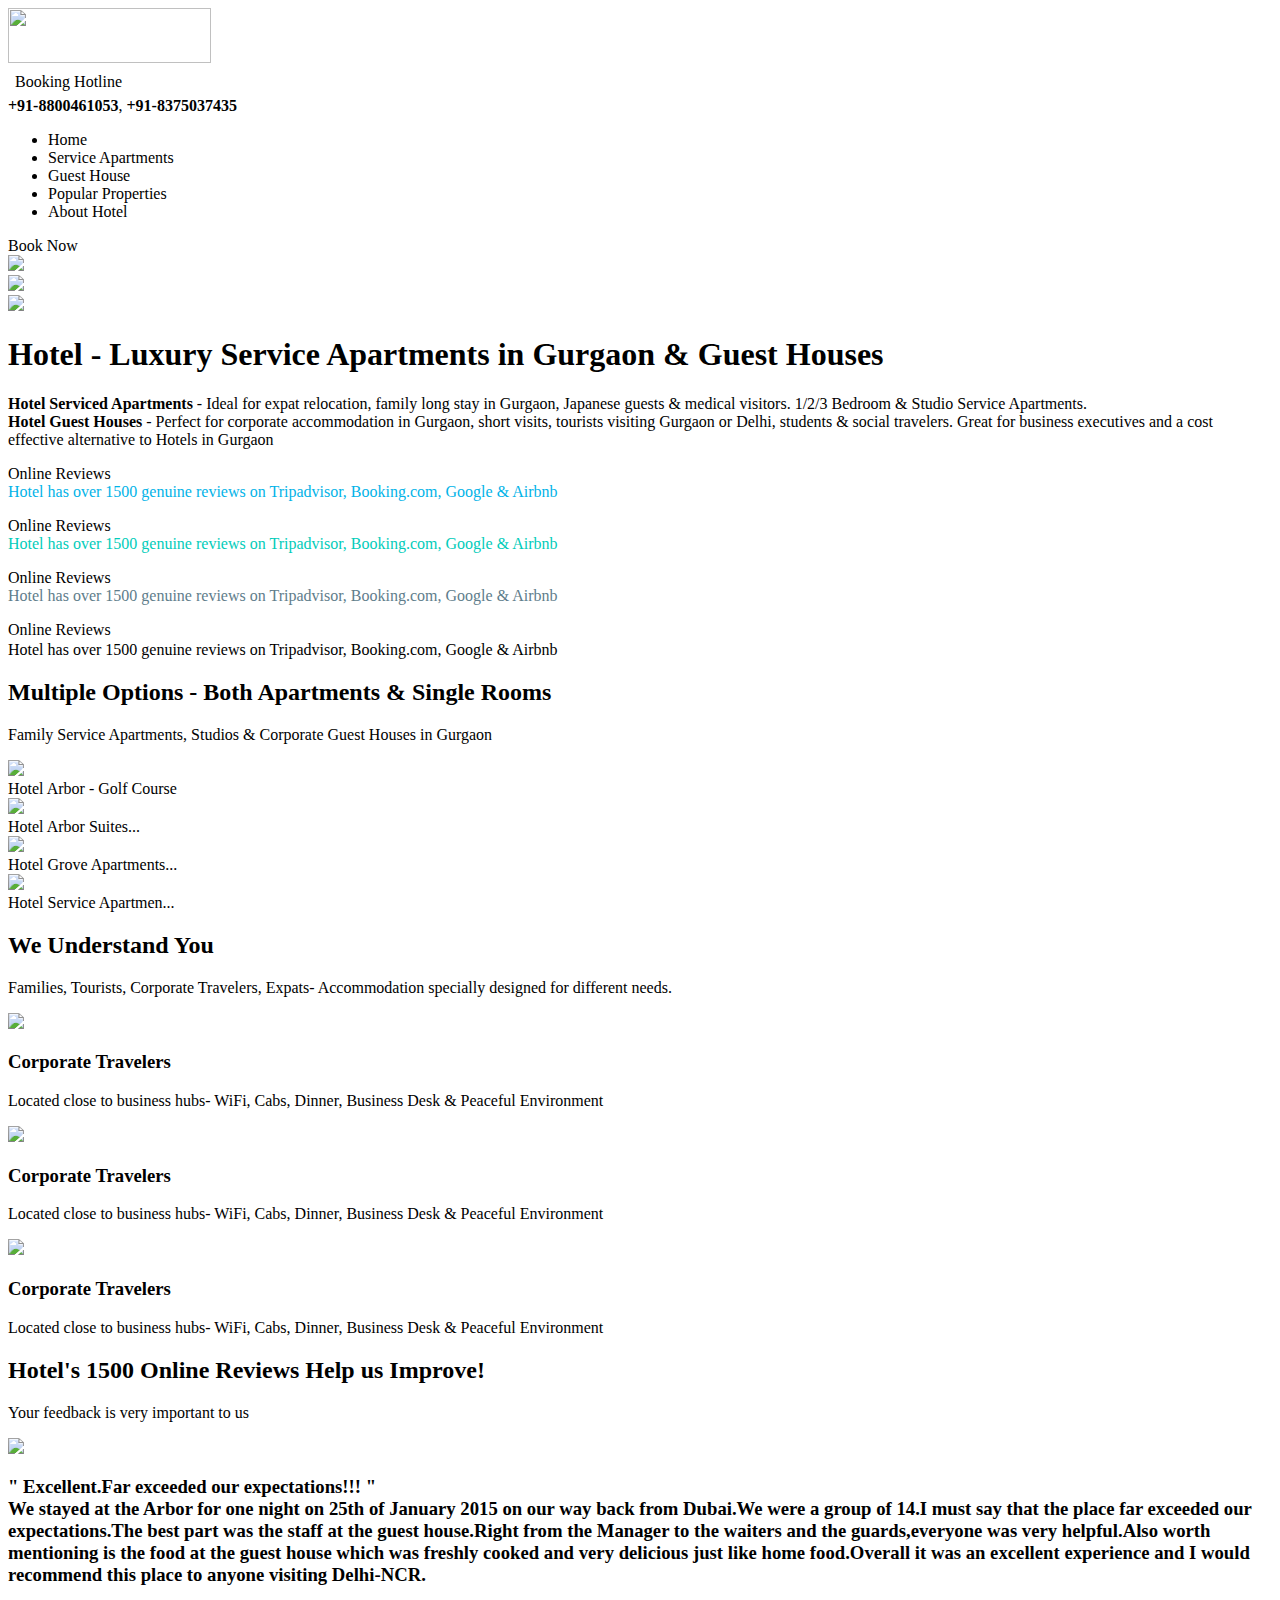
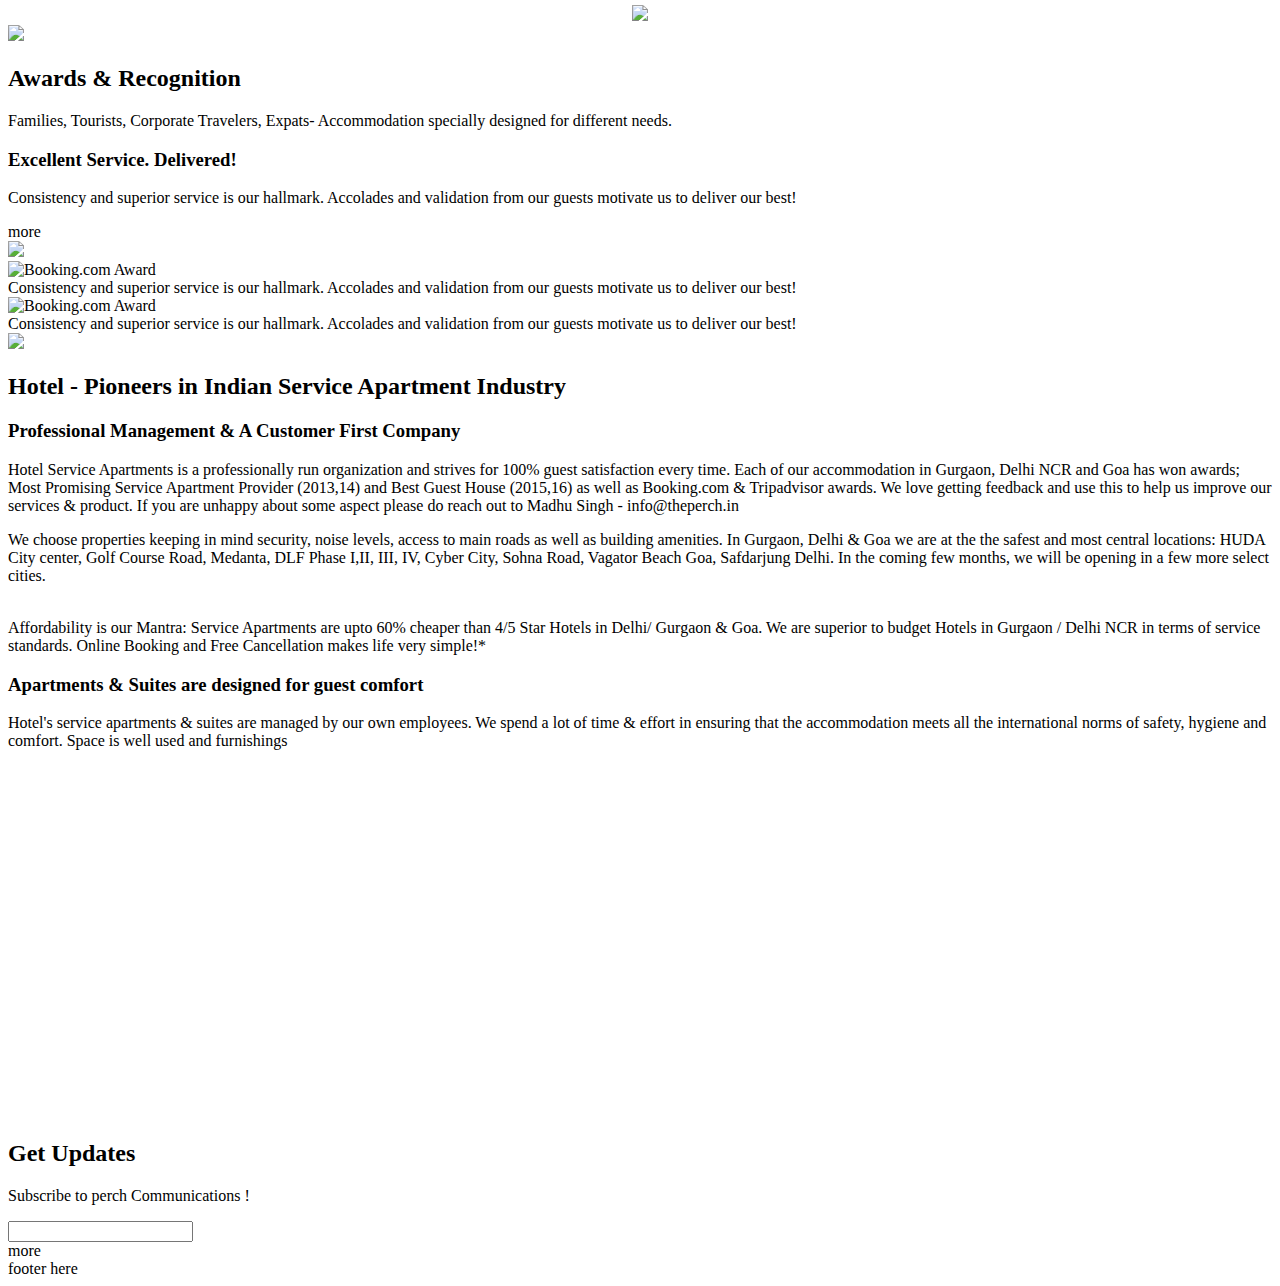
==== index.html @ 49649e72 "abinash" ====
<!DOCTYPE html>
	<html lang="en-US">
		<head>
			<title>Hotel Template</title>
			<meta name="viewport" content="width=device-width">
			<meta name="viewport" content="width=device-width, initial-scale=1.0">
			<link rel="stylesheet" href="css/style.css">
			<link href="https://fonts.googleapis.com/css?family=Josefin+Sans" rel="stylesheet">
			<script src="https://www.w3schools.com/appml/2.0.3/appml.js"></script>
			<script  src="https://code.jquery.com/jquery-3.2.1.min.js"></script>
			<link rel="stylesheet" href="https://opensource.keycdn.com/fontawesome/4.7.0/font-awesome.min.css">
			<script type = "text/javascript" src = "js/app.js"></script>
		</head>
		
		<body>
			<section class="pageOne">
				<div class="staticht"></div>
				<div class="parentDiv header">
					<div class="framWidth HeaderContainr">
						<a href="/"><img src="https://abinash-kumar.github.io/AMP-Hotels/Accor/img/accordLogo.PNG" style="width:203px;height:55px;"></a>
						<div class="">
							<p style="line-height:1; margin: 7px;"><i class="fa fa-phone"></i> Booking Hotline</p>
							<b>+91-8800461053</b>,
							<b>+91-8375037435</b>
						</div>
					</div>
				</div>
				
				<div class="fixNav">
					<div class="parentDiv nav grad" id="nav">
						<div class="framWidth flex">
							<nav>
								<ul>
									<li>Home</li>					
									<li>Service Apartments</li>
									<li>Guest House</li>
									<li>Popular Properties</li>
									<li>About Hotel</li>
								</ul>
							</nav>
							<div class="cstmButton">Book Now</div>
						</div>
					</div>
				</div>
				
				<div style="" class="sliderTop">
					<div class="sliderCard flex">
						<div class="sliderContainer">
							<div class="sldrNav sldrNavLeft"><img src="img/left.png" /></div>
							<div class="imgSpance"><img src="img/img1.jpg" class="img img-responsive"/></div>
							<div class="sldrNav sldrNavRight"><img src="img/right.png" /></div>
						</div>
					</div>
					<div class="ndlGradnt"></div>				
				</div>
			</section>
			
			<div class="framWidth h1Ding" style="hedight:1000px;">
				<h1>Hotel - Luxury Service Apartments in Gurgaon & Guest Houses</h1>
				<p><strong>Hotel Serviced Apartments</strong> - Ideal for expat relocation, family long stay in Gurgaon, Japanese guests &amp; medical visitors. 1/2/3 Bedroom &amp; Studio Service Apartments.<br>
				<strong>Hotel Guest Houses</strong> - Perfect for corporate accommodation in Gurgaon, short visits, tourists visiting Gurgaon or Delhi, students &amp; social travelers. Great for business executives and a cost effective alternative to Hotels in Gurgaon</p>
			</div>
			
			<section class="cardsindx">
				<div class="framWidth flex cardsCnt flexStrech">
					<div class="cardIndx cardOne ">
						<div class="cardIndxHead felxCenter">
							<span>Online Reviews</span>
						</div>
						<div class="icnCntnr felxCenter">
							<div class="icon felxCenter">
								<i class="fa fa-thumbs-up fa_line_height " style="color:#02b3e8;"></i>
							</div>
						</div>
						<div class="cardIndxText" style="color:#02b3e8;">
							<p">Hotel has over 1500 genuine reviews on Tripadvisor, Booking.com, Google &amp; Airbnb</p>
						</div>
					</div>
					<div class="cardIndx  cardTwo ">
						<div class="cardIndxHead felxCenter">
							<span>Online Reviews</span>
						</div>
						<div class="icnCntnr felxCenter">
							<div class="icon felxCenter">
								<i class="fa fa-map-marker fa_line_height" style="color:#02ccba;"></i>
							</div>								
						</div>
					
						<div class="cardIndxText" style="color:#02ccba;">
							<p">Hotel has over 1500 genuine reviews on Tripadvisor, Booking.com, Google &amp; Airbnb</p>
						</div>					
					</div>
					<div class="cardIndx  cardthre ">
						<div class="cardIndxHead felxCenter">
							<span>Online Reviews</span>
						</div>
						<div class="icnCntnr felxCenter">
							<div class="icon felxCenter">
								<i class="fa fa-cutlery fa_line_height" style="color:#607D8B;"></i>
							</div>								
						</div>
				
						<div class="cardIndxText" style="color:#607D8B;">
							<p">Hotel has over 1500 genuine reviews on Tripadvisor, Booking.com, Google &amp; Airbnb</p>
						</div>					
					</div>
					<div class="cardIndx  cardFor ">
						<div class="cardIndxHead felxCenter colorWite" style="border-bottom: 2px solid hsla(0,0%,100%,.09);">
							<span>Online Reviews</span>
						</div>
						<div class="icnCntnr felxCenter">
							<div class="icon felxCenter">
								<i class="fa fa-building-o fa_line_height" style="color:#31313b;"></i>
							</div>	
						</div>
				
						<div class="cardIndxText">
							<p">Hotel has over 1500 genuine reviews on Tripadvisor, Booking.com, Google &amp; Airbnb</p>
						</div>				
					</div>
				</div>
			</section>
			
			<section class="furProp">
				<div class="framWidth h1Ding" style="hedight:1000px;">
					<h2>Multiple Options - Both Apartments & Single Rooms</h2>
					<p class=""> Family Service Apartments, Studios &amp; Corporate Guest Houses in Gurgaon</p>
				</div>				
				<div class="furPropImgCntr framWidth flex">
					<div class="imgCard">
						<img src="img/img1.jpg" class="img img-responsive"/>
						<div>Hotel Arbor - Golf Course</div>
					</div>
					<div class="imgCard">
						<img src="img/img1.jpg" class="img img-responsive"/>
						<div>Hotel Arbor Suites...</div>
					</div>					
				</div>
				<div class="furPropImgCntr framWidth flex">
					<div class="imgCard">
						<img src="img/img1.jpg" class="img img-responsive"/>
						<div>Hotel Grove Apartments...</div>
					</div>
					<div class="imgCard">
						<img src="img/img1.jpg" class="img img-responsive"/>
						<div>Hotel Service Apartmen...</div>
					</div>					
				</div>				
			</section>
			
			<section class="gusetLst">
				<div class="framWidth h1Ding" style="hedight:1000px;">
					<h2>We Understand You</h2>
					<p>Families, Tourists, Corporate Travelers, Expats- Accommodation specially designed for different needs.</p>
				</div>
				<div class="threeCntnr flex framWidth">
					<div class="threeCard">
						<img src="img/img1.jpg" class="img img-responsive"/>
						<h3>Corporate Travelers</h3>
						<div class="thrCrdText">							
							<p>Located close to business hubs- WiFi, Cabs, Dinner, Business Desk &amp; Peaceful Environment</p>
						</div>
					</div>
					<div class="threeCard">
						<img src="img/img1.jpg" class="img img-responsive"/>
						<h3>Corporate Travelers</h3>
						<div class="thrCrdText">							
							<p>Located close to business hubs- WiFi, Cabs, Dinner, Business Desk &amp; Peaceful Environment</p>
						</div>
					</div>
					<div class="threeCard">
						<img src="img/img1.jpg" class="img img-responsive"/>
						<h3>Corporate Travelers</h3>
						<div class="thrCrdText">							
							<p>Located close to business hubs- WiFi, Cabs, Dinner, Business Desk &amp; Peaceful Environment</p>
						</div>
					</div>					
				</div>					
			</section>
			
			<section class="testonomial">
				<div class="testCntr framWidth">
					<div class="sliderCntr">
						<h2>Hotel's 1500 Online Reviews Help us Improve!</h2>
						<p>Your feedback is very important to us</p>
						<div class="sldrNav sldrNavLeftTest"><img src="img/left.png" /></div>
						<div class="slidesParent">
							<h3><span>" Excellent.Far exceeded our expectations!!! " <br>We stayed at the Arbor for one night on 25th of January 2015 on our way back from Dubai.We were a group of 14.I must say that the place far exceeded our expectations.The best part was the staff at the guest house.Right from the Manager to the waiters and the guards,everyone was very helpful.Also worth mentioning is the food at the guest house which was freshly cooked and very delicious just like home food.Overall it was an excellent experience and I would recommend this place to anyone visiting Delhi-NCR.</span></h3>
							<center><img src="img/user3.jpg" /></center>							
						</div>
						<div class="sldrNav sldrNavRightTest"><img src="img/left.png" /></div>
						</div>
					</div>					
				</div>
			</section>
			
			
			<section class="awards">
				<div class="framWidth h1Ding" style="hedight:1000px;">
					<h2>Awards & Recognition</h2>
					<p>Families, Tourists, Corporate Travelers, Expats- Accommodation specially designed for different needs.</p>
				</div>	
				<div class="framWidth clear flexStrech">
					<div class="trpyLft">
						<div class="trpy">
							<i class="fa fa-trophy" aria-hidden="true"></i>
						</div>
						<div class="trphyTxt">
							<h3>Excellent Service. Delivered!</h3>
							<p>Consistency and superior service is our hallmark. Accolades and validation from our guests motivate us to deliver our best!</p>
						</div>
						<div class="awrdMor">more</div>
					</div>
					<div class="trpyRight">
						<div class="sldrNav sldrNavLeftTest navAwrd"><img src="img/left.png" /></div>
							<div class="awrdSlidr">
								<div class="awrdCard flex">
									<img src="https://www.theperch.in/images/award1.jpg" alt="Booking.com Award" class="flot_lft">
									<div class="awrdTxt">Consistency and superior service is our hallmark. Accolades and validation from our guests motivate us to deliver our best!</div>
								</div>
								<div class="awrdCard flex">
									<img src="https://www.theperch.in/images/trip.PNG" alt="Booking.com Award" class="flot_lft">
									<div class="awrdTxt">Consistency and superior service is our hallmark. Accolades and validation from our guests motivate us to deliver our best!</div>								
								</div>	
							</div>
						<div class="sldrNav sldrNavRightTest navAwrd"><img src="img/right.png" /></div>
					</div>					
				</div>				
			</section>
			
			<section class="VidSec">
				<div class="framWidth h1Ding" style="hedight:1000px;">
					<h2>Hotel - Pioneers in Indian Service Apartment Industry</h2>
				</div>
				<div class="framWidth">
					<div class="vidTxt1">
						<h3>Professional Management & A Customer First Company</h3>
						<p>Hotel Service Apartments is a professionally run organization and strives for 100% guest satisfaction every time. Each of our accommodation in Gurgaon, Delhi NCR and Goa has won awards; Most Promising Service Apartment Provider (2013,14) and Best Guest House (2015,16) as well as Booking.com &amp; Tripadvisor awards. We love getting feedback and use this to help us improve our services &amp; product. If you are unhappy about some aspect please do reach out to Madhu Singh - info@theperch.in</p>
						<p>We choose&nbsp;properties keeping in mind security, noise levels, access to main roads as well as building amenities. In Gurgaon, Delhi &amp; Goa we are at the the safest and most&nbsp;central locations: HUDA City center, Golf Course Road, Medanta, DLF Phase I,II, III, IV, Cyber City, Sohna Road, Vagator Beach Goa, Safdarjung Delhi. In the coming few months, we will be opening in a few more select cities.&nbsp;</p>
						<p><br>Affordability is our Mantra: Service Apartments are upto 60% cheaper than 4/5 Star Hotels in Delhi/ Gurgaon &amp; Goa. We are superior to budget Hotels in Gurgaon / Delhi NCR in terms of service standards. Online Booking and Free Cancellation makes life very simple!*</p>
					</div>
					
					<div class="vidTxt1">
						<h3>Apartments & Suites are designed for guest comfort</h3>
						<p>Hotel's service apartments &amp; suites are managed by our own employees. We spend a lot of time &amp; effort in ensuring that the accommodation&nbsp;meets all the international norms of safety, hygiene and comfort. Space is well used and furnishings</p>
					</div>
					<div class="vidCnt">
						<center><iframe width="80%" height="350" src="https://www.youtube.com/embed/qO1Wxzj4MVI" frameborder="0" allowfullscreen="" onclick="ga('send', 'event', { eventCategory: 'VideoPlay', eventAction: 'YouTubeHomePage', eventLabel: 'https://www.theperch.in/'});"></iframe>
						</center>
					</div>					
				</div>
			</section>
			
			<section class="subscribe">
				<div class="framWidth">
					<div class="trpy">
						<i class="fa fa-envelope-o"></i>
					</div>
					<h2>Get Updates </h2>
					<p>Subscribe to perch Communications !</p>
					<input type="text" class="inptBx" />
					<div class="awrdMor pull-right">more</div>
				</div>
			</section>
			
			<footer class="footer">
				footer here
			</footer>

		</body>
	</html>
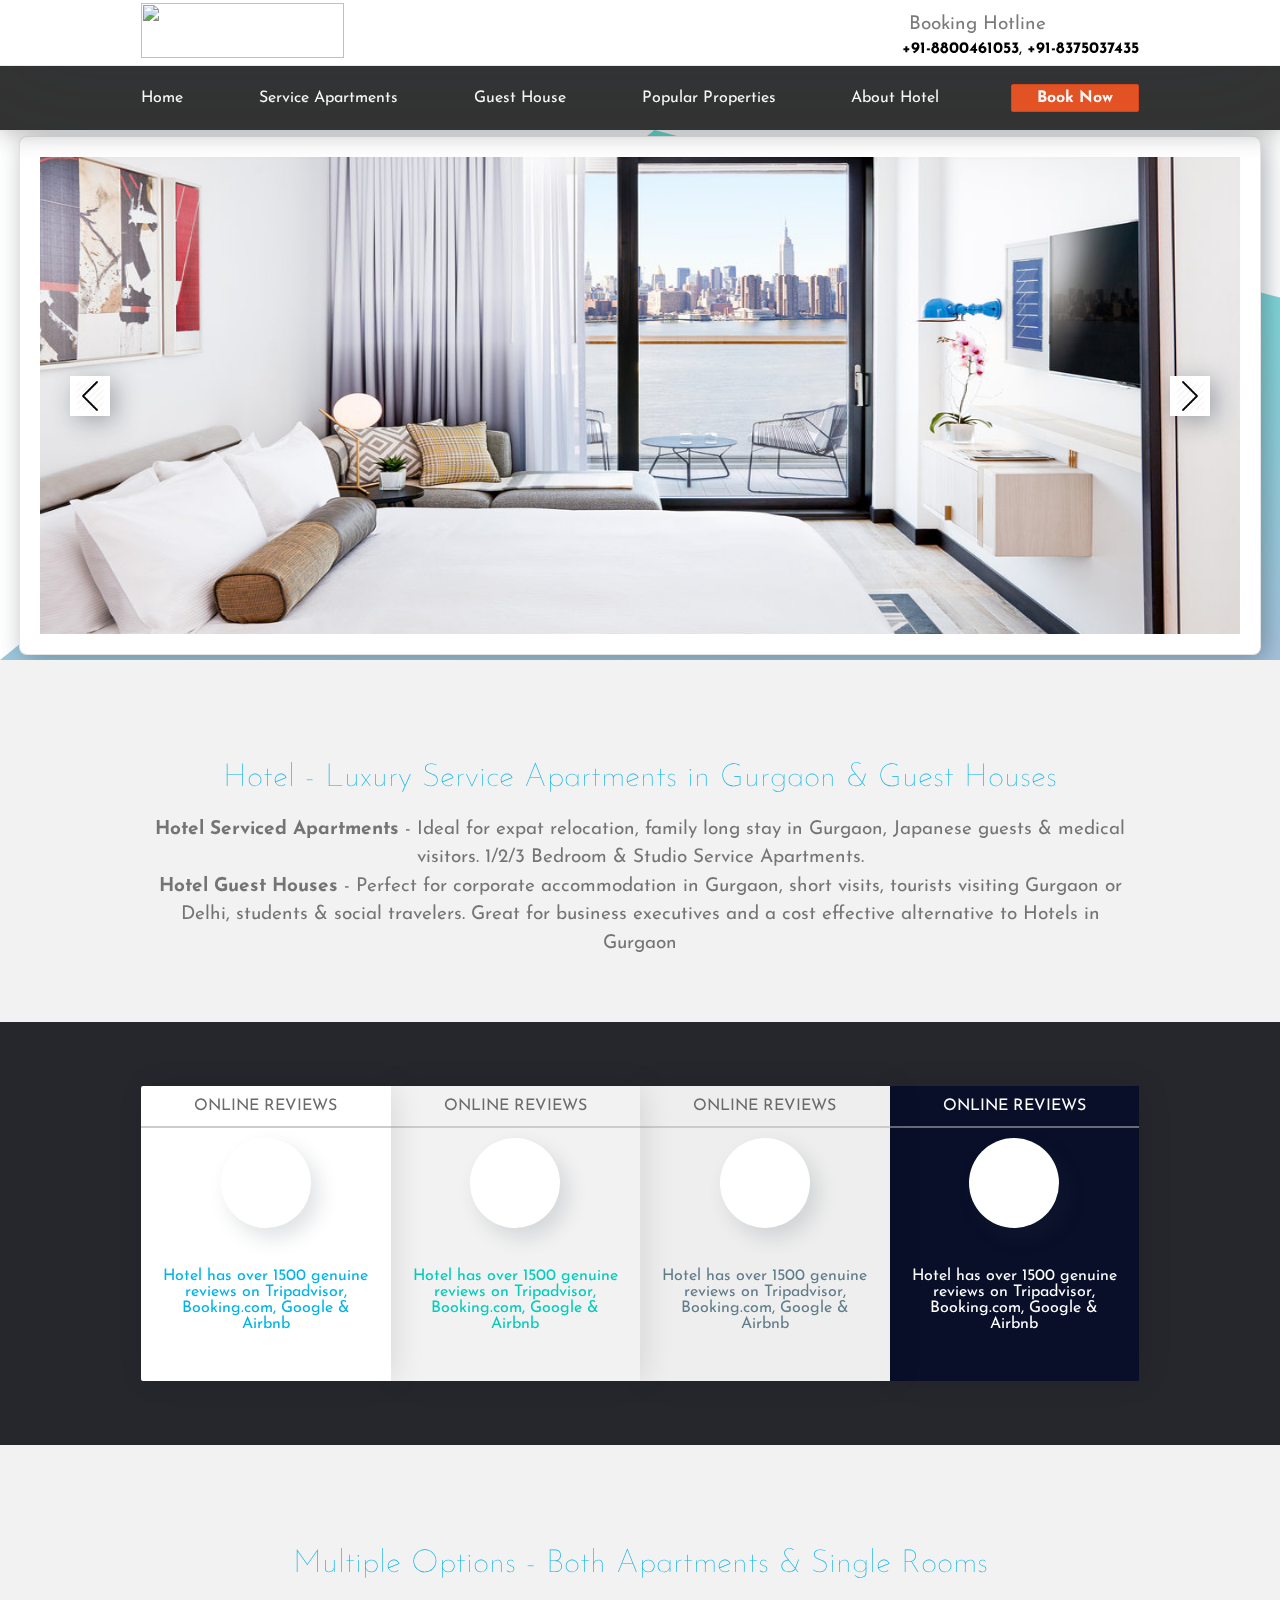
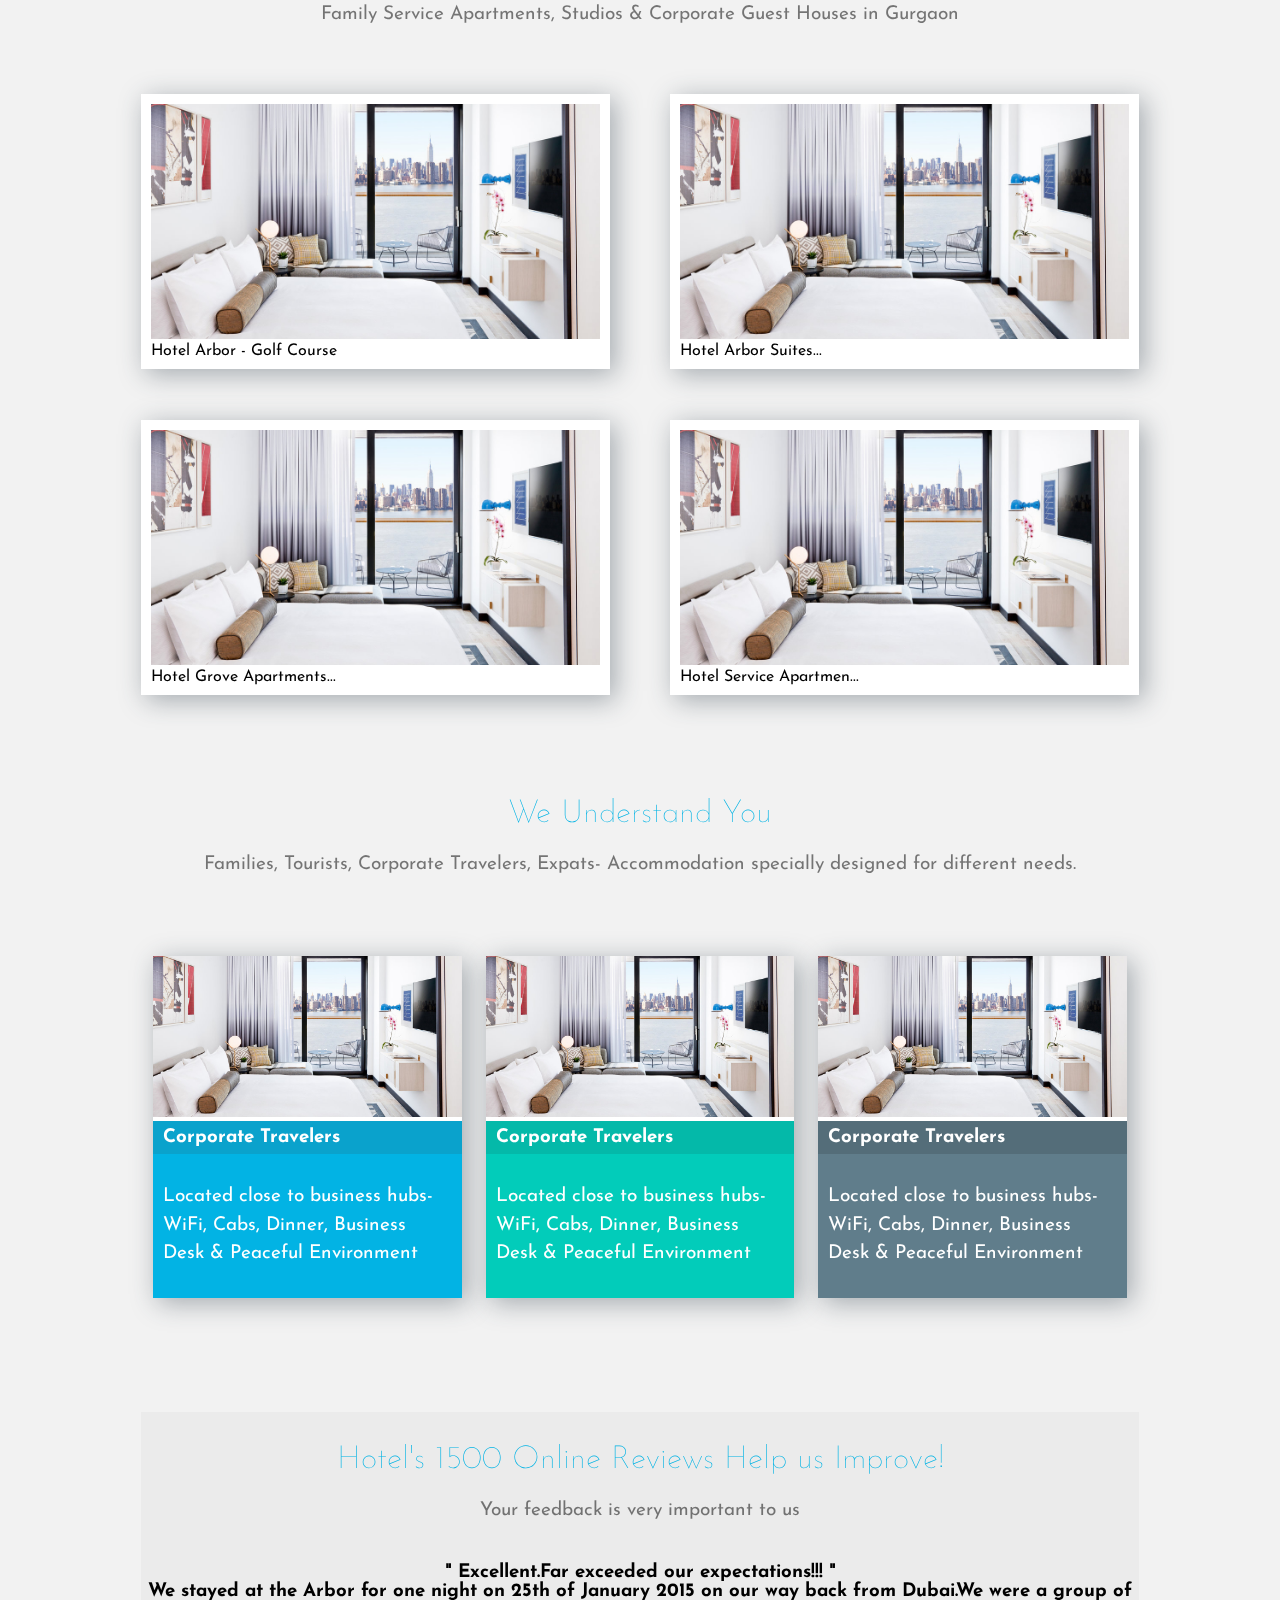
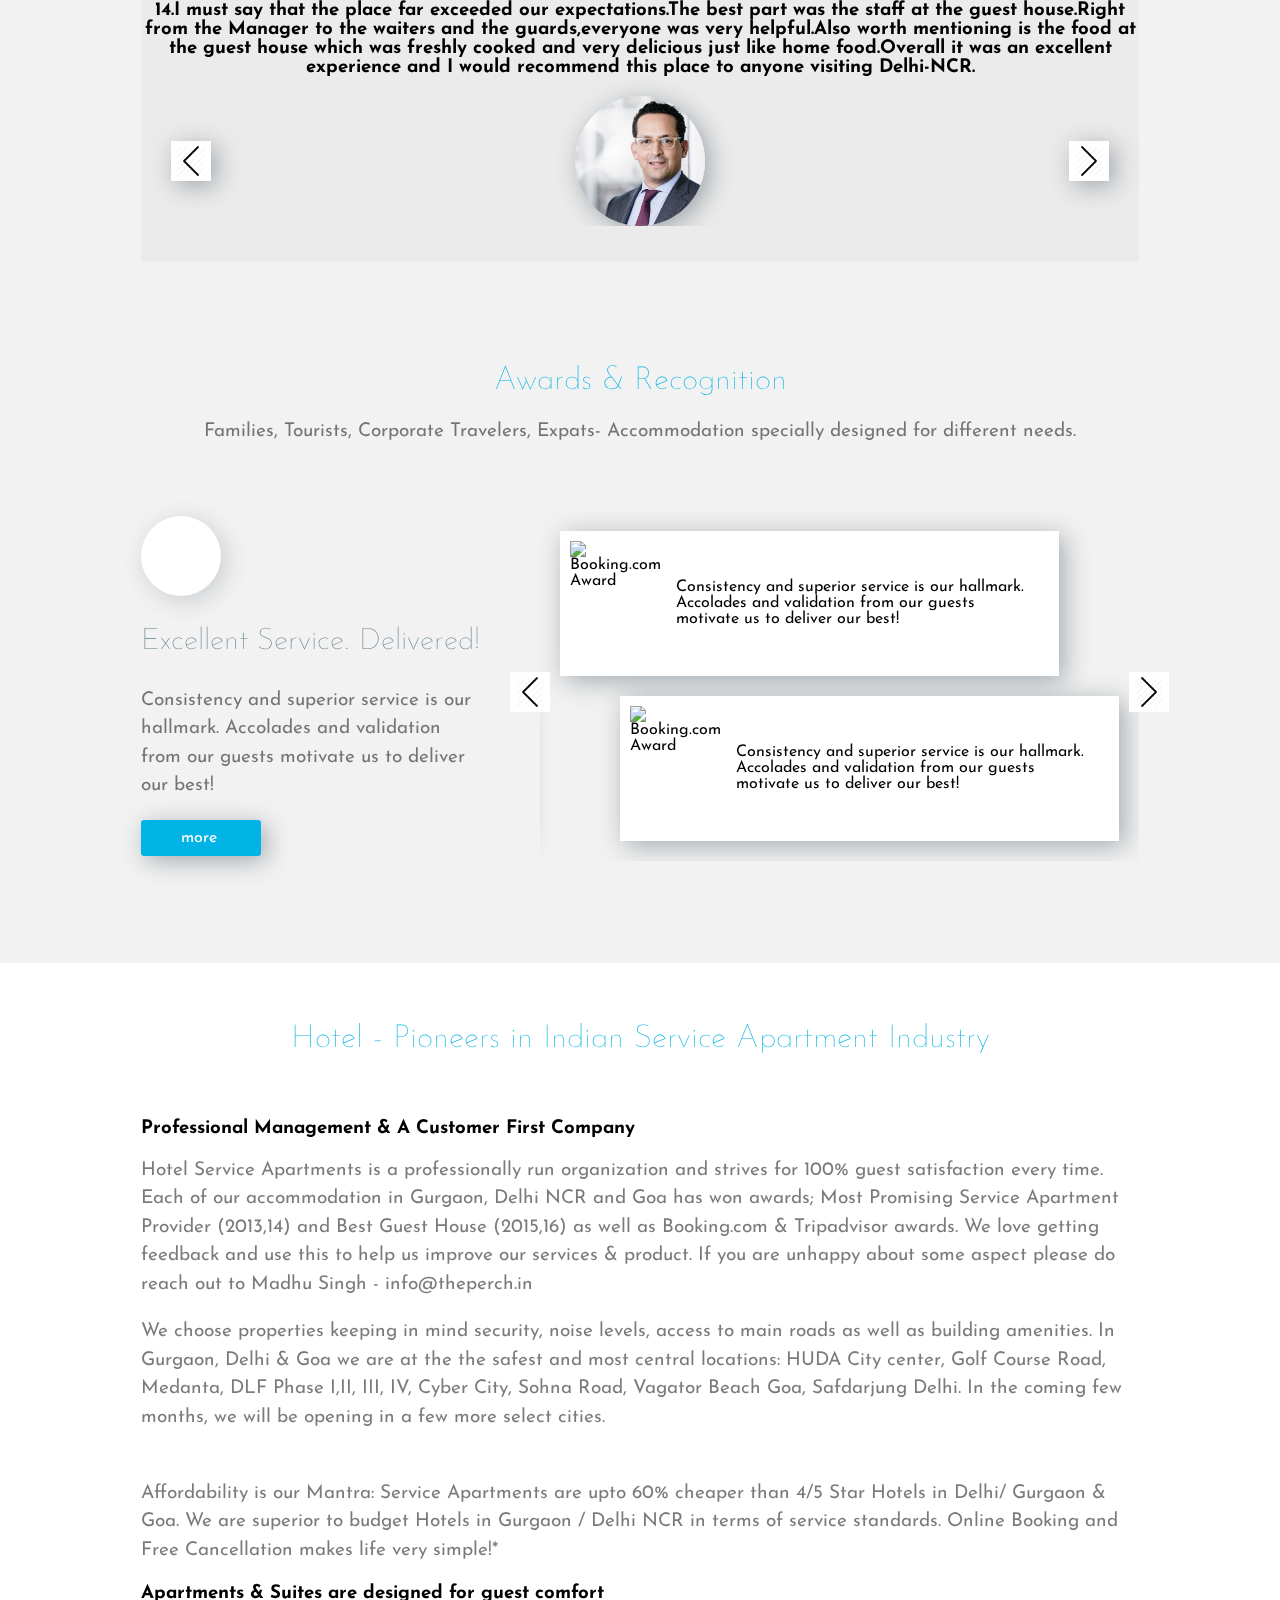
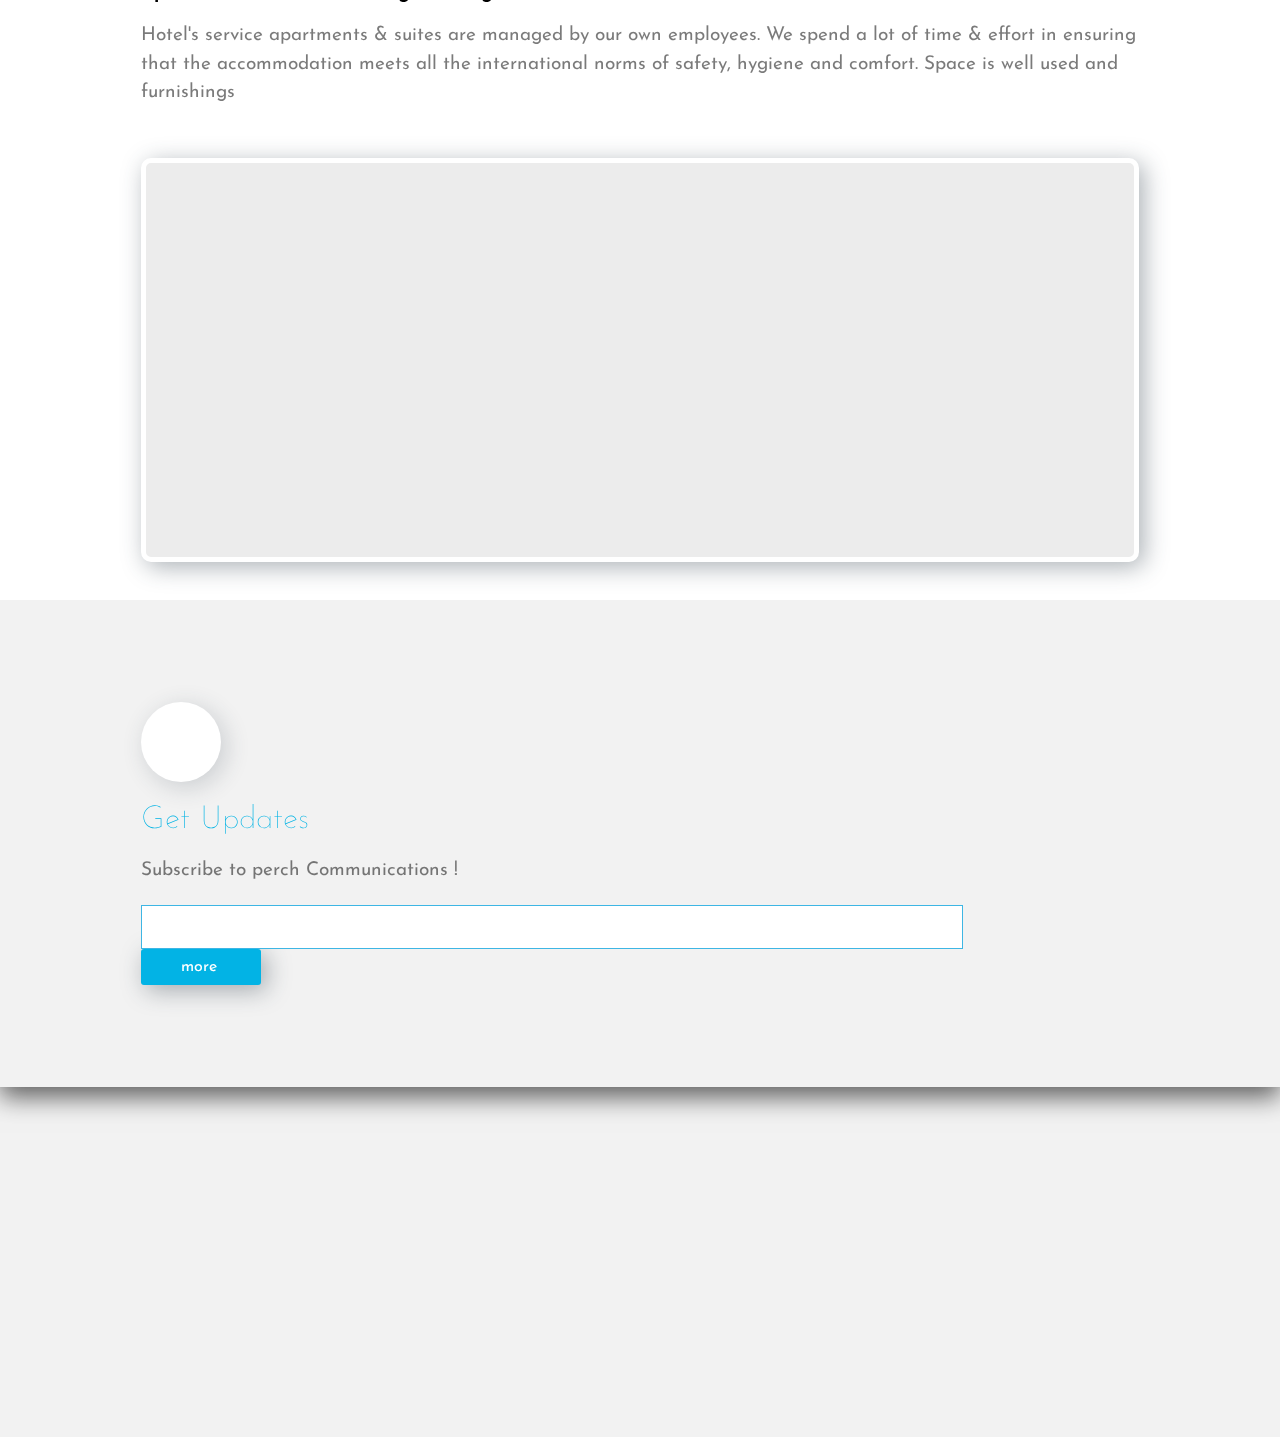
==== commit 78fa981c: "trt" ====
--- a/index.html
+++ b/index.html
@@ -9,263 +9,342 @@
 			<script src="https://www.w3schools.com/appml/2.0.3/appml.js"></script>
 			<script  src="https://code.jquery.com/jquery-3.2.1.min.js"></script>
 			<link rel="stylesheet" href="https://opensource.keycdn.com/fontawesome/4.7.0/font-awesome.min.css">
+			<link rel="stylesheet" type="text/css" href="./slick/slick.css">
 			<script type = "text/javascript" src = "js/app.js"></script>
 		</head>
 		
 		<body>
-			<section class="pageOne">
-				<div class="staticht"></div>
-				<div class="parentDiv header">
-					<div class="framWidth HeaderContainr">
-						<a href="/"><img src="https://abinash-kumar.github.io/AMP-Hotels/Accor/img/accordLogo.PNG" style="width:203px;height:55px;"></a>
-						<div class="">
-							<p style="line-height:1; margin: 7px;"><i class="fa fa-phone"></i> Booking Hotline</p>
-							<b>+91-8800461053</b>,
-							<b>+91-8375037435</b>
-						</div>
-					</div>
+			<div class="cstmBody">
+				<section class="pageOne">
+					<div class="staticht"></div>
+					<div class="parentDiv header">
+						<div class="framWidth HeaderContainr">
+							<a href="/"><img src="https://abinash-kumar.github.io/AMP-Hotels/Accor/img/accordLogo.PNG" style="width:203px;height:55px;"></a>
+							<div class="">
+								<p style="line-height:1; margin: 7px;"><i class="fa fa-phone"></i> Booking Hotline</p>
+								<b>+91-8800461053</b>,
+								<b>+91-8375037435</b>
+							</div>
+						</div>
+					</div>
+					
+					<div class="fixNav">
+						<div class="parentDiv nav grad" id="nav">
+							<div class="framWidth flex">
+								<nav>
+									<ul class="navLst">
+										<li>Home</li>					
+										<li>Service Apartments
+											<div class="dorpDwn fadeInUp">
+												<a href="/resorts-in-manali.html">Hotels in Manali</a>
+												<a href="/resorts-in-kasauli.html">Hotels in Kasauli</a>
+											</div>
+										</li>
+										<li>Guest House
+											<div class="dorpDwn">
+												<a>menu in Kasauli </a>
+												<a>Service Apartments </a>
+												<a>menu in Kasauli </a>
+												<a>Booking Hotline </a>
+												<a>Contact Us </a>
+											</div>										
+										</li>
+										<li>Popular Properties
+											<div class="dorpDwn">
+												<a>menu in Kasauli </a>
+												<a>Service Apartments </a>
+												<a>menu in Kasauli </a>
+												<a>Booking Hotline </a>
+												<a>Contact Us </a>
+											</div>
+										</li>
+										<li>About Hotel
+											<div class="dorpDwn">
+												<a href="/contact-us.html">Contact Us</a>
+												<a href="/food.html">Food &amp; Beverages</a>
+												<a href="/our-clients.html">Our Clients</a>
+												<a href="/why-the-perch.html">Why Us</a>
+											</div>
+										</li>
+									</ul>
+								</nav>
+								<div class="cstmButton">Book Now</div>
+							</div>
+						</div>
+					</div>
+					
+					<div style="" class="sliderTop">
+						<div class="sliderCard flex">
+							<div class="sliderContainer">
+								
+									<div class="imgSpance slider regular">
+										<div>
+											<img src="img/img1.jpg" class="img img-responsive"/>
+										</div>
+										<div>
+											<img src="img/img1.jpg" class="img img-responsive"/>
+										</div>
+										<div>
+											<img src="img/img1.jpg" class="img img-responsive"/>
+										</div>
+										<div>
+											<img src="img/img1.jpg" class="img img-responsive"/>
+										</div>									
+									</div>
+								
+							</div>
+						</div>
+						<div class="ndlGradnt"></div>				
+					</div>
+				</section>
+				
+				<div class="framWidth h1Ding" style="hedight:1000px;">
+					<h1>Hotel - Luxury Service Apartments in Gurgaon & Guest Houses</h1>
+					<p><strong>Hotel Serviced Apartments</strong> - Ideal for expat relocation, family long stay in Gurgaon, Japanese guests &amp; medical visitors. 1/2/3 Bedroom &amp; Studio Service Apartments.<br>
+					<strong>Hotel Guest Houses</strong> - Perfect for corporate accommodation in Gurgaon, short visits, tourists visiting Gurgaon or Delhi, students &amp; social travelers. Great for business executives and a cost effective alternative to Hotels in Gurgaon</p>
 				</div>
 				
-				<div class="fixNav">
-					<div class="parentDiv nav grad" id="nav">
-						<div class="framWidth flex">
-							<nav>
-								<ul>
-									<li>Home</li>					
-									<li>Service Apartments</li>
-									<li>Guest House</li>
-									<li>Popular Properties</li>
-									<li>About Hotel</li>
-								</ul>
-							</nav>
-							<div class="cstmButton">Book Now</div>
-						</div>
-					</div>
-				</div>
-				
-				<div style="" class="sliderTop">
-					<div class="sliderCard flex">
-						<div class="sliderContainer">
-							<div class="sldrNav sldrNavLeft"><img src="img/left.png" /></div>
-							<div class="imgSpance"><img src="img/img1.jpg" class="img img-responsive"/></div>
-							<div class="sldrNav sldrNavRight"><img src="img/right.png" /></div>
-						</div>
-					</div>
-					<div class="ndlGradnt"></div>				
-				</div>
-			</section>
-			
-			<div class="framWidth h1Ding" style="hedight:1000px;">
-				<h1>Hotel - Luxury Service Apartments in Gurgaon & Guest Houses</h1>
-				<p><strong>Hotel Serviced Apartments</strong> - Ideal for expat relocation, family long stay in Gurgaon, Japanese guests &amp; medical visitors. 1/2/3 Bedroom &amp; Studio Service Apartments.<br>
-				<strong>Hotel Guest Houses</strong> - Perfect for corporate accommodation in Gurgaon, short visits, tourists visiting Gurgaon or Delhi, students &amp; social travelers. Great for business executives and a cost effective alternative to Hotels in Gurgaon</p>
+				<section class="cardsindx">
+					<div class="framWidth flex cardsCnt flexStrech">
+						<div class="cardIndx cardOne ">
+							<div class="cardIndxHead felxCenter">
+								<span>Online Reviews</span>
+							</div>
+							<div class="icnCntnr felxCenter">
+								<div class="icon felxCenter">
+									<i class="fa fa-thumbs-up fa_line_height " style="color:#02b3e8;"></i>
+								</div>
+							</div>
+							<div class="cardIndxText" style="color:#02b3e8;">
+								<p">Hotel has over 1500 genuine reviews on Tripadvisor, Booking.com, Google &amp; Airbnb</p>
+							</div>
+						</div>
+						<div class="cardIndx  cardTwo ">
+							<div class="cardIndxHead felxCenter">
+								<span>Online Reviews</span>
+							</div>
+							<div class="icnCntnr felxCenter">
+								<div class="icon felxCenter">
+									<i class="fa fa-map-marker fa_line_height" style="color:#02ccba;"></i>
+								</div>								
+							</div>
+						
+							<div class="cardIndxText" style="color:#02ccba;">
+								<p">Hotel has over 1500 genuine reviews on Tripadvisor, Booking.com, Google &amp; Airbnb</p>
+							</div>					
+						</div>
+						<div class="cardIndx  cardthre ">
+							<div class="cardIndxHead felxCenter">
+								<span>Online Reviews</span>
+							</div>
+							<div class="icnCntnr felxCenter">
+								<div class="icon felxCenter">
+									<i class="fa fa-cutlery fa_line_height" style="color:#607D8B;"></i>
+								</div>								
+							</div>
+					
+							<div class="cardIndxText" style="color:#607D8B;">
+								<p">Hotel has over 1500 genuine reviews on Tripadvisor, Booking.com, Google &amp; Airbnb</p>
+							</div>					
+						</div>
+						<div class="cardIndx  cardFor ">
+							<div class="cardIndxHead felxCenter colorWite" style="border-bottom: 2px solid hsla(0, 0%, 100%, 0.38);">
+								<span>Online Reviews</span>
+							</div>
+							<div class="icnCntnr felxCenter">
+								<div class="icon felxCenter">
+									<i class="fa fa-building-o fa_line_height" style="color:#31313b;"></i>
+								</div>	
+							</div>
+					
+							<div class="cardIndxText">
+								<p">Hotel has over 1500 genuine reviews on Tripadvisor, Booking.com, Google &amp; Airbnb</p>
+							</div>				
+						</div>
+					</div>
+				</section>
+				
+				<section class="furProp">
+					<div class="framWidth h1Ding" style="hedight:1000px;">
+						<h2>Multiple Options - Both Apartments & Single Rooms</h2>
+						<p class=""> Family Service Apartments, Studios &amp; Corporate Guest Houses in Gurgaon</p>
+					</div>				
+					<div class="furPropImgCntr framWidth flex">
+						<div class="imgCard">
+							<img src="img/img1.jpg" class="img img-responsive"/>
+							<div>Hotel Arbor - Golf Course</div>
+						</div>
+						<div class="imgCard">
+							<img src="img/img1.jpg" class="img img-responsive"/>
+							<div>Hotel Arbor Suites...</div>
+						</div>					
+					</div>
+					<div class="furPropImgCntr framWidth flex">
+						<div class="imgCard">
+							<img src="img/img1.jpg" class="img img-responsive"/>
+							<div>Hotel Grove Apartments...</div>
+						</div>
+						<div class="imgCard">
+							<img src="img/img1.jpg" class="img img-responsive"/>
+							<div>Hotel Service Apartmen...</div>
+						</div>					
+					</div>				
+				</section>
+				
+				<section class="gusetLst">
+					<div class="framWidth h1Ding" style="hedight:1000px;">
+						<h2>We Understand You</h2>
+						<p>Families, Tourists, Corporate Travelers, Expats- Accommodation specially designed for different needs.</p>
+					</div>
+					<div class="threeCntnr flex framWidth">
+						<div class="threeCard">
+							<img src="img/img1.jpg" class="img img-responsive"/>
+							<h3>Corporate Travelers</h3>
+							<div class="thrCrdText">							
+								<p>Located close to business hubs- WiFi, Cabs, Dinner, Business Desk &amp; Peaceful Environment</p>
+							</div>
+						</div>
+						<div class="threeCard">
+							<img src="img/img1.jpg" class="img img-responsive"/>
+							<h3>Corporate Travelers</h3>
+							<div class="thrCrdText">							
+								<p>Located close to business hubs- WiFi, Cabs, Dinner, Business Desk &amp; Peaceful Environment</p>
+							</div>
+						</div>
+						<div class="threeCard">
+							<img src="img/img1.jpg" class="img img-responsive"/>
+							<h3>Corporate Travelers</h3>
+							<div class="thrCrdText">							
+								<p>Located close to business hubs- WiFi, Cabs, Dinner, Business Desk &amp; Peaceful Environment</p>
+							</div>
+						</div>					
+					</div>					
+				</section>
+				
+				<section class="testonomial">
+					<div class="testCntr framWidth">
+						<div class="sliderCntr">
+							<h2>Hotel's 1500 Online Reviews Help us Improve!</h2>
+							<p>Your feedback is very important to us</p>
+							<div class="Testimnomial">
+								<div class="slidesParent">
+									<h3><span>" Excellent.Far exceeded our expectations!!! " <br>We stayed at the Arbor for one night on 25th of January 2015 on our way back from Dubai.We were a group of 14.I must say that the place far exceeded our expectations.The best part was the staff at the guest house.Right from the Manager to the waiters and the guards,everyone was very helpful.Also worth mentioning is the food at the guest house which was freshly cooked and very delicious just like home food.Overall it was an excellent experience and I would recommend this place to anyone visiting Delhi-NCR.</span></h3>
+									<center><img src="img/user1.jpg" /></center>							
+								</div>
+								<div class="slidesParent">
+									<h3><span>" Excellent.Far exceeded our expectations!!! " <br>We stayed at the Arbor for one night on 25th of January 2015 on our way back from Dubai.We were a group of 14.I must say that the place far exceeded our expectations.The best part was the staff at the guest house.Right from the Manager to the waiters and the guards,everyone was very helpful.Also worth mentioning is the food at the guest house which was freshly cooked and very delicious just like home food.Overall it was an excellent experience and I would recommend this place to anyone visiting Delhi-NCR.</span></h3>
+									<center><img src="img/user2.jpg" /></center>							
+								</div>
+								<div class="slidesParent">
+									<h3><span>" Excellent.Far exceeded our expectations!!! " <br>We stayed at the Arbor for one night on 25th of January 2015 on our way back from Dubai.We were a group of 14.I must say that the place far exceeded our expectations.The best part was the staff at the guest house.Right from the Manager to the waiters and the guards,everyone was very helpful.Also worth mentioning is the food at the guest house which was freshly cooked and very delicious just like home food.Overall it was an excellent experience and I would recommend this place to anyone visiting Delhi-NCR.</span></h3>
+									<center><img src="img/user3.jpg" /></center>							
+								</div>							
+							</div>
+						</div>
+					</div>						
+				</section>
+				
+				
+				<section class="awards">
+					<div class="framWidth h1Ding" style="hedight:1000px;">
+						<h2>Awards & Recognition</h2>
+						<p>Families, Tourists, Corporate Travelers, Expats- Accommodation specially designed for different needs.</p>
+					</div>	
+					<div class="framWidth clear flex">
+						<div class="trpyLft">
+							<div class="trpy">
+								<i class="fa fa-trophy" aria-hidden="true"></i>
+							</div>
+							<div class="trphyTxt">
+								<h3>Excellent Service. Delivered!</h3>
+								<p>Consistency and superior service is our hallmark. Accolades and validation from our guests motivate us to deliver our best!</p>
+							</div>
+							<div class="awrdMor">more</div>
+						</div>
+						<div class="trpyRight">	
+							<div class="awrdSldid">
+								<div class="awrdSlidr">
+									<div class="awrdCard flex">
+										<img src="https://www.theperch.in/images/award1.jpg" alt="Booking.com Award" class="flot_lft" />
+										<div class="awrdTxt">Consistency and superior service is our hallmark. Accolades and validation from our guests motivate us to deliver our best!</div>
+									</div>
+									<div class="awrdCard flex">
+										<img src="https://www.theperch.in/images/trip.PNG" alt="Booking.com Award" class="flot_lft" />
+										<div class="awrdTxt">Consistency and superior service is our hallmark. Accolades and validation from our guests motivate us to deliver our best!</div>								
+									</div>	
+								</div>								
+								<div class="awrdSlidr">
+									<div class="awrdCard flex">
+										<img src="https://www.theperch.in/images/award1.jpg" alt="Booking.com Award" class="flot_lft" />
+										<div class="awrdTxt">Consistency and superior service is our hallmark. Accolades and validation from our guests motivate us to deliver our best!</div>
+									</div>
+									<div class="awrdCard flex">
+										<img src="https://www.theperch.in/images/trip.PNG" alt="Booking.com Award" class="flot_lft" />
+										<div class="awrdTxt">Consistency and superior service is our hallmark. Accolades and validation from our guests motivate us to deliver our best!</div>								
+									</div>	
+								</div>								
+							</div>
+						</div>
+					</div>				
+				</section>
+				
+				<section class="VidSec">
+					<div class="framWidth h1Ding" style="hedight:1000px;">
+						<h2>Hotel - Pioneers in Indian Service Apartment Industry</h2>
+					</div>
+					<div class="framWidth">
+						<div class="vidTxt1">
+							<h3>Professional Management & A Customer First Company</h3>
+							<p>Hotel Service Apartments is a professionally run organization and strives for 100% guest satisfaction every time. Each of our accommodation in Gurgaon, Delhi NCR and Goa has won awards; Most Promising Service Apartment Provider (2013,14) and Best Guest House (2015,16) as well as Booking.com &amp; Tripadvisor awards. We love getting feedback and use this to help us improve our services &amp; product. If you are unhappy about some aspect please do reach out to Madhu Singh - info@theperch.in</p>
+							<p>We choose&nbsp;properties keeping in mind security, noise levels, access to main roads as well as building amenities. In Gurgaon, Delhi &amp; Goa we are at the the safest and most&nbsp;central locations: HUDA City center, Golf Course Road, Medanta, DLF Phase I,II, III, IV, Cyber City, Sohna Road, Vagator Beach Goa, Safdarjung Delhi. In the coming few months, we will be opening in a few more select cities.&nbsp;</p>
+							<p><br>Affordability is our Mantra: Service Apartments are upto 60% cheaper than 4/5 Star Hotels in Delhi/ Gurgaon &amp; Goa. We are superior to budget Hotels in Gurgaon / Delhi NCR in terms of service standards. Online Booking and Free Cancellation makes life very simple!*</p>
+						</div>
+						
+						<div class="vidTxt1">
+							<h3>Apartments & Suites are designed for guest comfort</h3>
+							<p>Hotel's service apartments &amp; suites are managed by our own employees. We spend a lot of time &amp; effort in ensuring that the accommodation&nbsp;meets all the international norms of safety, hygiene and comfort. Space is well used and furnishings</p>
+						</div>
+						<div class="vidCnt">
+							<center><iframe width="80%" height="350" src="https://www.youtube.com/embed/qO1Wxzj4MVI" frameborder="0" allowfullscreen="" onclick="ga('send', 'event', { eventCategory: 'VideoPlay', eventAction: 'YouTubeHomePage', eventLabel: 'https://www.theperch.in/'});"></iframe>
+							</center>
+						</div>					
+					</div>
+				</section>
+				
+				<section class="subscribe">
+					<div class="framWidth">
+						<div class="trpy">
+							<i class="fa fa-envelope-o"></i>
+						</div>
+						<h2>Get Updates </h2>
+						<p>Subscribe to perch Communications !</p>
+						<input type="text" class="inptBx" />
+						<div class="awrdMor pull-right">more</div>
+					</div>
+				</section>
 			</div>
-			
-			<section class="cardsindx">
-				<div class="framWidth flex cardsCnt flexStrech">
-					<div class="cardIndx cardOne ">
-						<div class="cardIndxHead felxCenter">
-							<span>Online Reviews</span>
-						</div>
-						<div class="icnCntnr felxCenter">
-							<div class="icon felxCenter">
-								<i class="fa fa-thumbs-up fa_line_height " style="color:#02b3e8;"></i>
-							</div>
-						</div>
-						<div class="cardIndxText" style="color:#02b3e8;">
-							<p">Hotel has over 1500 genuine reviews on Tripadvisor, Booking.com, Google &amp; Airbnb</p>
-						</div>
-					</div>
-					<div class="cardIndx  cardTwo ">
-						<div class="cardIndxHead felxCenter">
-							<span>Online Reviews</span>
-						</div>
-						<div class="icnCntnr felxCenter">
-							<div class="icon felxCenter">
-								<i class="fa fa-map-marker fa_line_height" style="color:#02ccba;"></i>
-							</div>								
-						</div>
-					
-						<div class="cardIndxText" style="color:#02ccba;">
-							<p">Hotel has over 1500 genuine reviews on Tripadvisor, Booking.com, Google &amp; Airbnb</p>
-						</div>					
-					</div>
-					<div class="cardIndx  cardthre ">
-						<div class="cardIndxHead felxCenter">
-							<span>Online Reviews</span>
-						</div>
-						<div class="icnCntnr felxCenter">
-							<div class="icon felxCenter">
-								<i class="fa fa-cutlery fa_line_height" style="color:#607D8B;"></i>
-							</div>								
-						</div>
-				
-						<div class="cardIndxText" style="color:#607D8B;">
-							<p">Hotel has over 1500 genuine reviews on Tripadvisor, Booking.com, Google &amp; Airbnb</p>
-						</div>					
-					</div>
-					<div class="cardIndx  cardFor ">
-						<div class="cardIndxHead felxCenter colorWite" style="border-bottom: 2px solid hsla(0,0%,100%,.09);">
-							<span>Online Reviews</span>
-						</div>
-						<div class="icnCntnr felxCenter">
-							<div class="icon felxCenter">
-								<i class="fa fa-building-o fa_line_height" style="color:#31313b;"></i>
-							</div>	
-						</div>
-				
-						<div class="cardIndxText">
-							<p">Hotel has over 1500 genuine reviews on Tripadvisor, Booking.com, Google &amp; Airbnb</p>
-						</div>				
-					</div>
-				</div>
-			</section>
-			
-			<section class="furProp">
-				<div class="framWidth h1Ding" style="hedight:1000px;">
-					<h2>Multiple Options - Both Apartments & Single Rooms</h2>
-					<p class=""> Family Service Apartments, Studios &amp; Corporate Guest Houses in Gurgaon</p>
-				</div>				
-				<div class="furPropImgCntr framWidth flex">
-					<div class="imgCard">
-						<img src="img/img1.jpg" class="img img-responsive"/>
-						<div>Hotel Arbor - Golf Course</div>
-					</div>
-					<div class="imgCard">
-						<img src="img/img1.jpg" class="img img-responsive"/>
-						<div>Hotel Arbor Suites...</div>
-					</div>					
-				</div>
-				<div class="furPropImgCntr framWidth flex">
-					<div class="imgCard">
-						<img src="img/img1.jpg" class="img img-responsive"/>
-						<div>Hotel Grove Apartments...</div>
-					</div>
-					<div class="imgCard">
-						<img src="img/img1.jpg" class="img img-responsive"/>
-						<div>Hotel Service Apartmen...</div>
-					</div>					
-				</div>				
-			</section>
-			
-			<section class="gusetLst">
-				<div class="framWidth h1Ding" style="hedight:1000px;">
-					<h2>We Understand You</h2>
-					<p>Families, Tourists, Corporate Travelers, Expats- Accommodation specially designed for different needs.</p>
-				</div>
-				<div class="threeCntnr flex framWidth">
-					<div class="threeCard">
-						<img src="img/img1.jpg" class="img img-responsive"/>
-						<h3>Corporate Travelers</h3>
-						<div class="thrCrdText">							
-							<p>Located close to business hubs- WiFi, Cabs, Dinner, Business Desk &amp; Peaceful Environment</p>
-						</div>
-					</div>
-					<div class="threeCard">
-						<img src="img/img1.jpg" class="img img-responsive"/>
-						<h3>Corporate Travelers</h3>
-						<div class="thrCrdText">							
-							<p>Located close to business hubs- WiFi, Cabs, Dinner, Business Desk &amp; Peaceful Environment</p>
-						</div>
-					</div>
-					<div class="threeCard">
-						<img src="img/img1.jpg" class="img img-responsive"/>
-						<h3>Corporate Travelers</h3>
-						<div class="thrCrdText">							
-							<p>Located close to business hubs- WiFi, Cabs, Dinner, Business Desk &amp; Peaceful Environment</p>
-						</div>
-					</div>					
-				</div>					
-			</section>
-			
-			<section class="testonomial">
-				<div class="testCntr framWidth">
-					<div class="sliderCntr">
-						<h2>Hotel's 1500 Online Reviews Help us Improve!</h2>
-						<p>Your feedback is very important to us</p>
-						<div class="sldrNav sldrNavLeftTest"><img src="img/left.png" /></div>
-						<div class="slidesParent">
-							<h3><span>" Excellent.Far exceeded our expectations!!! " <br>We stayed at the Arbor for one night on 25th of January 2015 on our way back from Dubai.We were a group of 14.I must say that the place far exceeded our expectations.The best part was the staff at the guest house.Right from the Manager to the waiters and the guards,everyone was very helpful.Also worth mentioning is the food at the guest house which was freshly cooked and very delicious just like home food.Overall it was an excellent experience and I would recommend this place to anyone visiting Delhi-NCR.</span></h3>
-							<center><img src="img/user3.jpg" /></center>							
-						</div>
-						<div class="sldrNav sldrNavRightTest"><img src="img/left.png" /></div>
-						</div>
-					</div>					
-				</div>
+			<section class="footerSpace">
+				<footer class="footer" id="footer">
+					footer here
+				</footer>
 			</section>
 			
 			
-			<section class="awards">
-				<div class="framWidth h1Ding" style="hedight:1000px;">
-					<h2>Awards & Recognition</h2>
-					<p>Families, Tourists, Corporate Travelers, Expats- Accommodation specially designed for different needs.</p>
-				</div>	
-				<div class="framWidth clear flexStrech">
-					<div class="trpyLft">
-						<div class="trpy">
-							<i class="fa fa-trophy" aria-hidden="true"></i>
-						</div>
-						<div class="trphyTxt">
-							<h3>Excellent Service. Delivered!</h3>
-							<p>Consistency and superior service is our hallmark. Accolades and validation from our guests motivate us to deliver our best!</p>
-						</div>
-						<div class="awrdMor">more</div>
-					</div>
-					<div class="trpyRight">
-						<div class="sldrNav sldrNavLeftTest navAwrd"><img src="img/left.png" /></div>
-							<div class="awrdSlidr">
-								<div class="awrdCard flex">
-									<img src="https://www.theperch.in/images/award1.jpg" alt="Booking.com Award" class="flot_lft">
-									<div class="awrdTxt">Consistency and superior service is our hallmark. Accolades and validation from our guests motivate us to deliver our best!</div>
-								</div>
-								<div class="awrdCard flex">
-									<img src="https://www.theperch.in/images/trip.PNG" alt="Booking.com Award" class="flot_lft">
-									<div class="awrdTxt">Consistency and superior service is our hallmark. Accolades and validation from our guests motivate us to deliver our best!</div>								
-								</div>	
-							</div>
-						<div class="sldrNav sldrNavRightTest navAwrd"><img src="img/right.png" /></div>
-					</div>					
-				</div>				
-			</section>
+	<!-- Slider coniguration for index page		 -->
+			<script src="https://code.jquery.com/jquery-2.2.0.min.js" type="text/javascript"></script>
+			<script src="slick/slick.js" type="text/javascript" charset="utf-8"></script>
+			<script type="text/javascript">
+			$(document).on('ready', function() {
+				$(".regular").slick();
+				$(".Testimnomial").slick();
+				$(".awrdSldid").slick();
+				$('.slick-prev').html('<div class="sldrNav sldrNavLeft"><img src="img/left.png" /></div>');
+				$('.slick-next').html('<div class="sldrNav sldrNavRight"><img src="img/right.png" /></div>');				
+			});
 			
-			<section class="VidSec">
-				<div class="framWidth h1Ding" style="hedight:1000px;">
-					<h2>Hotel - Pioneers in Indian Service Apartment Industry</h2>
-				</div>
-				<div class="framWidth">
-					<div class="vidTxt1">
-						<h3>Professional Management & A Customer First Company</h3>
-						<p>Hotel Service Apartments is a professionally run organization and strives for 100% guest satisfaction every time. Each of our accommodation in Gurgaon, Delhi NCR and Goa has won awards; Most Promising Service Apartment Provider (2013,14) and Best Guest House (2015,16) as well as Booking.com &amp; Tripadvisor awards. We love getting feedback and use this to help us improve our services &amp; product. If you are unhappy about some aspect please do reach out to Madhu Singh - info@theperch.in</p>
-						<p>We choose&nbsp;properties keeping in mind security, noise levels, access to main roads as well as building amenities. In Gurgaon, Delhi &amp; Goa we are at the the safest and most&nbsp;central locations: HUDA City center, Golf Course Road, Medanta, DLF Phase I,II, III, IV, Cyber City, Sohna Road, Vagator Beach Goa, Safdarjung Delhi. In the coming few months, we will be opening in a few more select cities.&nbsp;</p>
-						<p><br>Affordability is our Mantra: Service Apartments are upto 60% cheaper than 4/5 Star Hotels in Delhi/ Gurgaon &amp; Goa. We are superior to budget Hotels in Gurgaon / Delhi NCR in terms of service standards. Online Booking and Free Cancellation makes life very simple!*</p>
-					</div>
-					
-					<div class="vidTxt1">
-						<h3>Apartments & Suites are designed for guest comfort</h3>
-						<p>Hotel's service apartments &amp; suites are managed by our own employees. We spend a lot of time &amp; effort in ensuring that the accommodation&nbsp;meets all the international norms of safety, hygiene and comfort. Space is well used and furnishings</p>
-					</div>
-					<div class="vidCnt">
-						<center><iframe width="80%" height="350" src="https://www.youtube.com/embed/qO1Wxzj4MVI" frameborder="0" allowfullscreen="" onclick="ga('send', 'event', { eventCategory: 'VideoPlay', eventAction: 'YouTubeHomePage', eventLabel: 'https://www.theperch.in/'});"></iframe>
-						</center>
-					</div>					
-				</div>
-			</section>
 			
-			<section class="subscribe">
-				<div class="framWidth">
-					<div class="trpy">
-						<i class="fa fa-envelope-o"></i>
-					</div>
-					<h2>Get Updates </h2>
-					<p>Subscribe to perch Communications !</p>
-					<input type="text" class="inptBx" />
-					<div class="awrdMor pull-right">more</div>
-				</div>
-			</section>
-			
-			<footer class="footer">
-				footer here
-			</footer>
+
+			</script>
 
 		</body>
 	</html>
--- a/css/style.css
+++ b/css/style.css
@@ -0,0 +1,679 @@
+	article,aside,details,figcaption,figure,footer,header,hgroup,main,nav,section,summary{
+		display:block;
+	}
+
+	html{
+		font-family:sans-serif;
+		-ms-text-size-adjust:100%;
+		-webkit-text-size-adjust:100%;
+		font-family: 'Josefin Sans', sans-serif;
+	}
+	body{
+		margin:0;
+		background-color:#f2f2f2;
+		}
+	a{
+		background:transparent;
+	}
+	a:active,a:hover{
+	outline:0;
+	}
+	h1{
+		color: #02b3e4;
+		font-size: 2em;
+		font-weight: 100;
+		margin: .67em 0;
+	}
+	
+	h2{
+		color: #02b3e4;
+		font-size: 2em;
+		font-weight: 100;
+		margin: .67em 0;
+	}
+	
+	 p {
+		color: rgba(12, 12, 12, 0.55);
+		font-size: 19px;
+		line-height: 1.5;
+	}
+	
+	.cstmBody{
+		background:#f2f2f2;
+		box-shadow: 0 10px 24px 0 rgba(0,0,0,.61);
+	}
+	.staticht{
+		height: 65px;
+		width:100%;
+		height: 130px;		
+	}
+	
+	
+	/* css for navbar animation  */
+	
+	@-webkit-keyframes flipInX {
+	  0% {
+		-webkit-transform: perspective(400px) rotateX(90deg);
+		transform: perspective(400px) rotateX(90deg);
+		opacity: 0;
+	  }
+
+	  40% {
+		-webkit-transform: perspective(400px) rotateX(-10deg);
+		transform: perspective(400px) rotateX(-10deg);
+	  }
+
+	  70% {
+		-webkit-transform: perspective(400px) rotateX(10deg);
+		transform: perspective(400px) rotateX(10deg);
+	  }
+
+		.fadeInUp {
+		  -webkit-animation-name: fadeInUp;
+		  animation-name: fadeInUp;
+		}
+	}
+	
+	/* animation ends here */
+	
+	.navLst li:hover .dorpDwn{
+		display: block;    
+	}
+	
+	
+		.dorpDwn{
+			box-shadow: 0px 8px 16px 0px rgba(0,0,0,0.2);
+			padding-bottom: 10px;
+			padding-top: 10px;
+			text-align: center ! important;
+			min-width: 200px;
+			display: none;
+			position: absolute;
+			top: 100%;
+			background: #fff;
+			animation: flipInX .50s linear;
+		}
+		
+	.dorpDwn a {
+		transition: 0.4s;
+		font-size: 1.1em;
+		color: #626262;
+		padding: 10px 5px;
+		text-decoration: none;
+		display: block;
+		text-align: left;
+		line-height:1;
+		text-align:center;
+	}
+	
+	.dorpDwn a:hover{
+		background:#ccc;
+		color:#fff;
+	}
+	
+	.dorpDwn a:not(:last-child) {
+		border-bottom: 1px solid #e9e9e9;
+	}
+	
+	.header{
+		width:100%;
+		height: 65px;
+		position: fixed;
+		top:0px;
+		background:#fff;
+		z-index:10000;
+		box-shadow: 0px 10px 90px 0 rgba(46,61,73,.15);
+		border-bottom: 1px solid #eaeaea;
+	}
+	
+
+	.clear {
+		clear: both;
+		content: "";
+		display: table;
+	}
+	.framWidth{
+		width:998px;
+		margin:auto;
+	}
+	.HeaderContainr{
+		display: flex;
+		justify-content: space-between;
+		align-items: center;
+		height: 65px;
+
+	}
+	
+	nav > ul {
+		padding:0px;
+		margin:0px;
+		display: flex;
+		justify-content: space-between;
+		align-items: center;
+	}
+	
+	nav > ul > li{
+		line-height:4;
+		color:#fff;
+		list-style:none;
+		cursor:pointer;
+		position:relative;
+	}
+	
+	nav > ul > li:hover{
+	}
+	
+	.nav{
+		box-shadow: 0 3px 25px rgba(0,0,0,.26);
+		display:flex;
+		transition:.3s;
+	}
+	
+	nav{
+		width:80%;
+	}
+	
+	.grad {
+		background: #333; /* For browsers that do not support gradients */
+		/* background: -webkit-linear-gradient(#0d1640, #090f29); /* For Safari 5.1 to 6.0 */ 
+		/* background: -o-linear-gradient(#0d1640, #090f29); /* For Opera 11.1 to 12.0 */
+		/* background: -moz-linear-gradient(#0d1640, #090f29); /* For Firefox 3.6 to 15 */
+		/* background: linear-gradient(#0d1640, #090f29); /* Standard syntax */ 
+	}
+	
+	.cstmButton{
+		cursor:pointer;
+		background-color: #eb5424;
+		border:1px solid #e14615;
+		padding:5px 25px;
+		border-radius: 2px;
+		font-weight:bold;
+		color:#fff;
+	}
+	
+	.cstmButton:hover{
+		background-color: #ca3f12;
+		border-color: #a93510;
+	}
+	
+	.flex{		
+		display: flex;
+		justify-content: space-between;
+		align-items: center;
+	}
+	
+	.up{
+		-ms-transform: translate(0px,-110px); /* IE 9 */
+		-webkit-transform: translate(0px,-110px); /* Safari */
+		transform: translate(0px,-110px); /* Standard syntax */
+	}
+	
+	.down{
+		-ms-transform: translate(0px,0px); /* IE 9 */
+		-webkit-transform: translate(0px,0px); /* Safari */
+		transform: translate(0px,0px); /* Standard syntax */
+	}
+	
+	
+	.fixNav{
+		position: fixed;
+		top: 66px;
+		width:100%;
+		z-index: 1000;
+	}
+	
+	.ndlGradnt{
+		top:0px;
+		content: '';
+		position:absolute;
+		width: 100%;
+		height: 100%;
+		z-index: 000;
+		background-image: linear-gradient(160deg,rgba(2, 204, 186, 0.6) 0,rgba(170, 126, 205, 0.6) 100%);
+		transform-origin: left bottom;
+		transform: skew(-51deg,15deg);
+	}
+	
+	.sliderTop{
+		position:relative;
+		height: 530px; 
+		width:100%;
+		background:#fff;
+		overflow:hidden;
+	}
+	
+	.sliderCard{
+		height: 100%;
+		position: absolute;
+		width: 100%;
+		background:transperent;
+		z-index: 3;
+	}
+	
+	.sliderContainer{
+		width: 1200px;
+		margin: auto;
+		background: #fff;
+		height: 90%;
+		border: 1px solid rgba(0,0,0,.1);
+		border-radius:8px;
+		box-shadow: 5px 5px 25px 0 rgba(46,61,73,.4);
+		position:relative;
+		padding:20px;
+	}
+	
+	.pageOne{
+		width:100%;
+		height:100%;
+		margin-bottom:8%;
+	}
+	
+	.imgSpance{
+		position:relative;
+		height:100%;
+		width:100%;
+	}
+	
+	.imgSpance img{
+		width:100%;
+		height: 477px;
+	}
+	
+	
+	.sldrNav:hover{
+		border-radius: 26px;
+	}
+
+	
+	.sldrNav img{
+		width:100%;
+		height:100%;
+	}
+	
+	.h1Ding{
+		margin-bottom:5%;
+		text-align:center;
+	}
+	
+	.cardsindx{
+		background-color:#26262d;
+		padding:5% 0;
+		margin-bottom:8%;
+	}
+	
+	.cardIndx{
+		box-shadow: 5px 0 30px -2px rgba(0,0,0,.11);
+		width:25%;
+		text-align:center;
+	}
+	
+	
+	
+	.cardOne{
+		background-color:#fff;
+		z-index:5;
+		border-top-left-radius: 2px;
+		border-bottom-left-radius: 2px;
+	}
+	
+	.cardTwo{
+		background-color:#f2f2f2;
+		z-index:4;
+	}
+	
+	.cardthre{		
+		background-color:#eee;
+		z-index:3;
+	}
+	
+	.cardFor{
+		background-color:#090f29;
+		color:#fff;
+		z-index:2;
+	}
+	
+	.cardIndxHead{
+		width: 100%;
+		text-transform:uppercase;
+		height:40px;
+		border-bottom:2px solid #ccc;
+		color:#6b6b6b;
+	}
+	
+	.felxCenter{
+		display:flex;
+		justify-content:center;
+		align-items:center;
+	}
+	
+	.fa_line_height{
+
+	}
+	
+	.icon{
+		background:#fff;
+		height: 90px;
+		width: 90px;
+		margin:10px;
+		box-shadow: 8px 10px 20px 0 rgba(46,61,73,.15);
+		border-radius:50%;
+	}
+	
+	.icnCntnr{
+	    font-size: 55px;
+	}
+	
+	.cardIndxText{
+		padding:30px 20px;
+	}
+	
+	.colorWite{
+		color:#fff;
+	}
+	
+
+	
+	.cardsCnt{
+		position:relative;
+	}
+	
+	.imgCard img{
+		width:100%;
+		height:100%;
+	}
+	
+	.imgCard{
+		padding:10px;
+		background:#fff;
+		box-shadow: 5px 5px 25px 0 rgba(46,61,73,.4);
+	}
+	
+	.imgCard{
+		width:45%;	
+	}
+	
+	.furProp{
+		margin-bottom:8%;
+	}
+	
+	.furPropImgCntr{
+		margin-bottom:4%;
+	}
+	
+	   
+	.flexStrech{
+		align-items: stretch ! important;
+	}  
+
+	.threeCard img{
+		width:100%;
+		height:100%;
+	}
+	
+	.threeCard{
+		background:#fff;
+		margin:1.2%;
+		box-shadow: 5px 5px 25px 0 rgba(46,61,73,.4);
+	}
+	
+	.threeCard:nth-child(1) > .thrCrdText{
+		background:#02b3e4;
+	}
+	
+	.threeCard:nth-child(2) > .thrCrdText{
+		background:#02ccba;
+	}
+	.threeCard:nth-child(3) > .thrCrdText{
+		background:#607D8B;
+	}	
+	
+	.threeCard:nth-child(1)> h3{
+		margin: 0px;
+		padding: 7px 10px;
+		color: #fff;
+		background: #0aa2cc;
+	}
+	
+	.threeCard:nth-child(2)> h3{
+		margin: 0px;
+		padding: 7px 10px;
+		color: #fff;
+		background: #04b9a9;
+	}
+	.threeCard:nth-child(3)> h3{
+		margin: 0px;
+		padding: 7px 10px;
+		color: #fff;
+		background: #546d79;
+	}	
+	
+	.gusetLst{
+		margin-bottom:8%;
+	}
+	
+	
+	.testonomial{
+		height:450px;
+		background:url('../img/test.jpg');
+		background-attachment:fixed;
+		background-repeat:no-repeat;
+		background-size:cover;
+		margin-bottom:8%;
+	}
+	
+	.testCntr{
+		height:450px;
+		position:relative;
+	}
+	.sliderCntr{
+		position:absolute;
+		top:0px;
+		left:0px;
+		right:0px;
+		bottom:0px;
+		background: rgba(234, 234, 234, 0.85);
+		text-align:center;
+		padding-top:10px;
+	}
+	
+	.thrCrdText{
+		padding:10px;
+		color:#fff;
+	}
+	
+	.thrCrdText > p{
+		color:#fff;
+	}
+	
+	.slidesParent img{
+		width:13%;
+		height:13%;
+		border-radius:50%;
+		box-shadow: 5px 5px 25px 0 rgba(46,61,73,.4);
+	}
+	
+	.sldrNavLeftTest{
+		left:-45px;
+	}
+	
+	.sldrNavRightTest{
+		right:-45px;
+	}
+	
+	.trpy{
+		height:80px;
+		width:80px;
+		background:#fff;
+		box-shadow: 5px 5px 25px 0 rgba(46,61,73,.2);
+		color:#607D8B;
+		display:flex;
+		justify-content:center;
+		align-items:center;
+		border-radius:50%;
+		font-size:55px;
+	}
+	
+	.trphyTxt>h3{
+		color:#607D8B;
+		font-weight:100;
+		font-size:30px;
+	}
+	
+	.trphyTxt{
+		width:85%;
+	}
+	
+	.trpyLft{
+		width:40%;
+	}
+	.trpyRight{
+		width:60%;
+		height:350px;
+		position:relative;
+	}
+	
+	.awrdCard{
+		width: 80%;
+		height: 125px;
+		background: #eee;
+		position: absolute;
+		margin: 20px;
+		box-shadow: 5px 5px 25px 0 rgba(46,61,73,.4);
+		background:#fff;
+		padding:10px;
+	}
+	
+	.awrdCard > img{
+		height:125px;
+		width:25%;
+	}
+	
+	.awrdTxt{
+		padding:15px;
+	}
+	
+	.navAwrd{
+		box-shadow:none;
+		background:#ececed;
+	}
+	
+	.awrdSlidr{
+		position:relative;
+		height: 350px ! important;
+		width:100%;
+	}
+	.awrdSlidr> .awrdCard:nth-child(2) {
+		right:0px;
+		bottom:0px;
+	}
+	
+	.awrdMor{
+		box-shadow: 5px 5px 25px 0 rgba(46,61,73,.4);
+		background:#02b3e5;
+		color:#fff;
+		width:40px;
+		padding:10px 40px;
+		border-radius:3px;
+		transition:.3s;
+	}
+	.awrdMor:hover{
+		box-shadow:none;
+	}
+	
+	.awards{
+		margin-bottom:8%;
+	}
+	
+	.vidCnt{
+		padding: 2%;
+		margin: auto;
+		background: #ececec;
+		box-shadow: 5px 5px 25px 0 rgba(46,61,73,.4);
+		margin-top: 5%;
+		border: 5px solid #fff;
+		border-radius: 10px;
+	}
+	
+	.VidSec{
+		background: #ffffff;
+		padding-top: 3%;
+		padding-bottom: 3%;
+		margin-bottom:8%;
+	}
+	
+	.inptBx{
+		width:80%;
+		margin:auto;
+		outline:none;
+		height:40px;
+		border:1px solid #3eb6e4;
+		padding-left:20px;
+		color:#3eb6e4;
+	}
+	.subscribe{
+		padding-bottom:8%;
+	}
+	
+	.footer{
+		position:fixed;
+		bottom:0px;
+		z-index:-200;
+		right:0px;
+		left:0px;
+		height:350px;
+		background:#333;
+		color:#fff;
+		font-size:80px;
+		display:flex;
+		justify-content:center;
+		align-items:center;
+	}
+	
+	.slick-arrow:hover{
+		border-radius:50%;
+	}
+	
+	.regular .slick-arrow,.Testimnomial .slick-arrow,.awrdSldid .slick-arrow  {
+		font-size:0px;
+		outline:none;
+		border-style:none;
+		position:absolute;
+		background:#fff;
+		height:40px;
+		width:40px;
+		box-shadow: 5px 5px 25px 0 rgba(46,61,73,.4);
+		z-index:10;
+		padding:5px;
+		transition:.2s;
+	}
+	
+	.regular .slick-prev{
+		left:30px;
+		top:46%;		
+	}
+	.regular .slick-next{
+		right:30px;
+		top:46%;
+	}
+	.awrdSldid .slick-prev{
+		left:-30px;
+		top:46%;	
+		box-shadow: none;	
+	}
+	.awrdSldid .slick-next{
+		right:-30px;
+		top:46%;
+		box-shadow: none;
+	}	
+	
+	 .Testimnomial .slick-prev{
+		left:30px;
+		top:70%;
+	}
+	
+
+	.Testimnomial .slick-next{
+		right:30px;
+		top:70%;
+	}
+	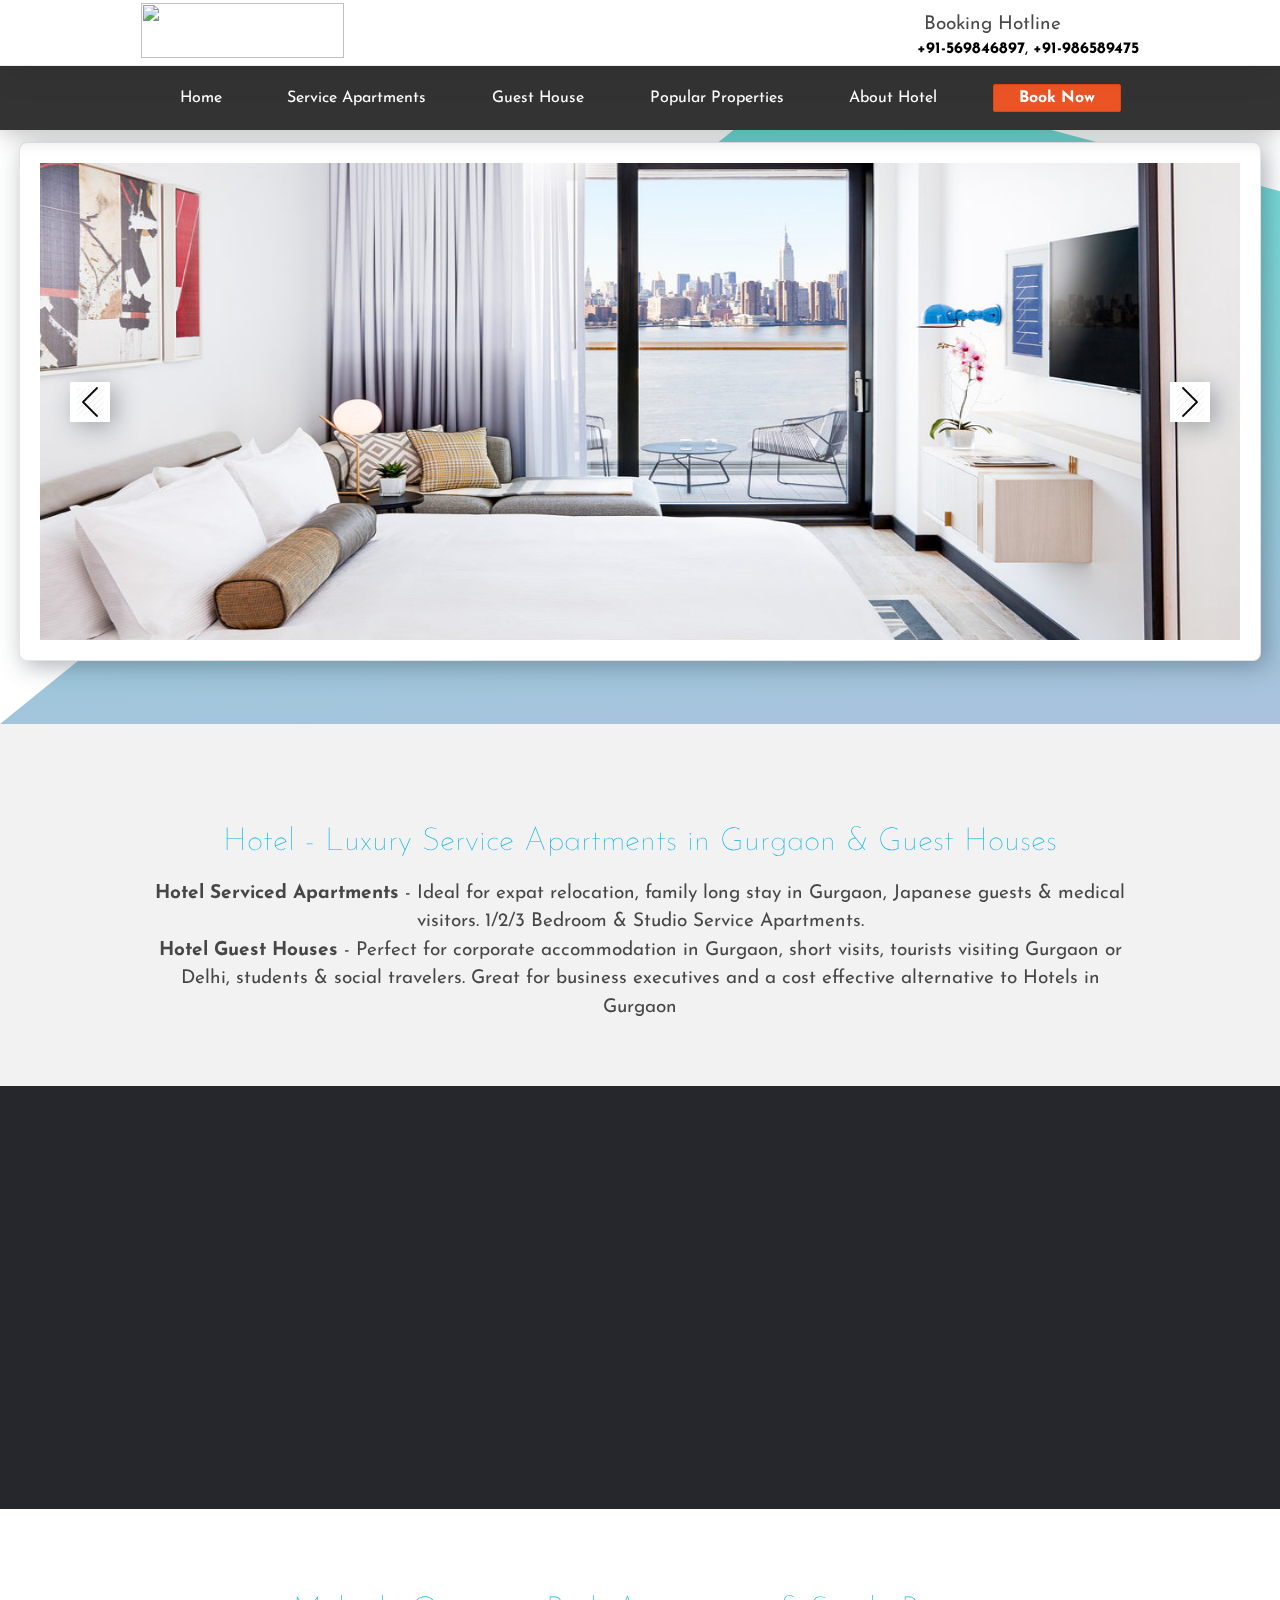
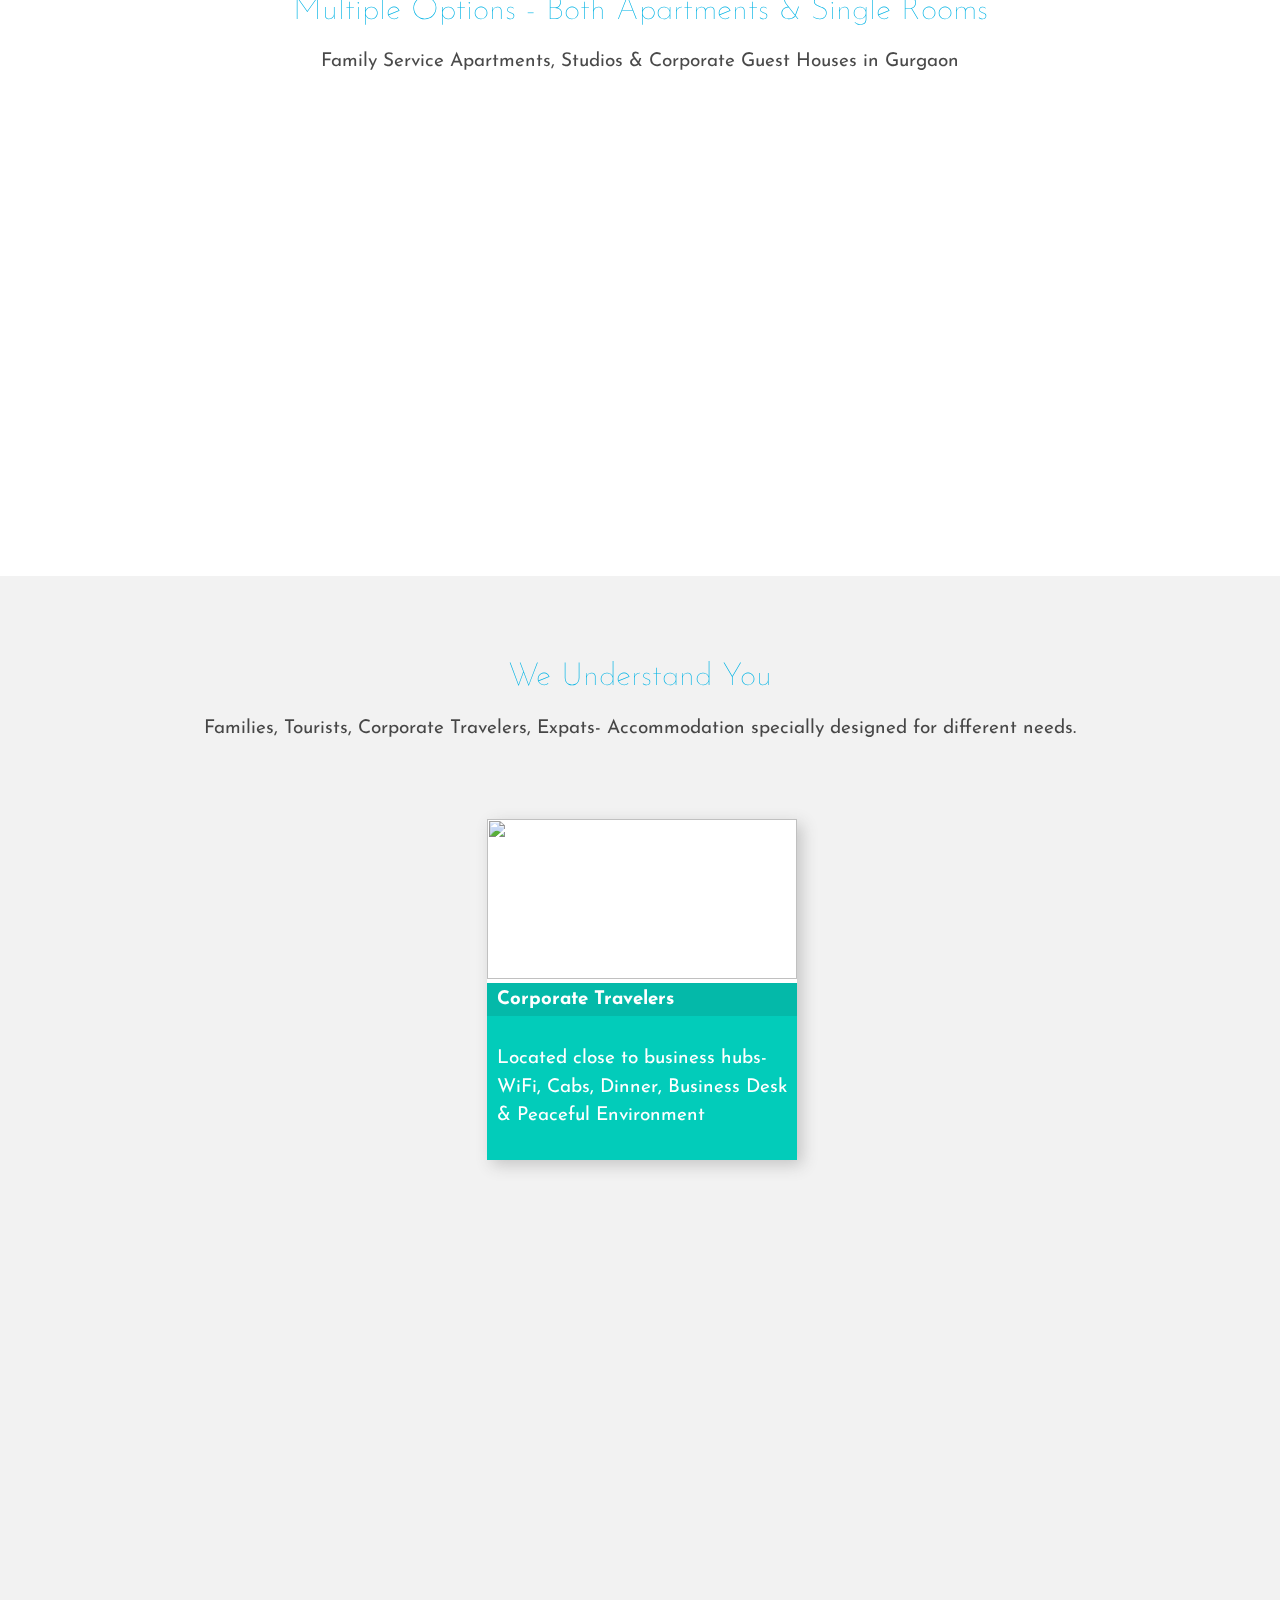
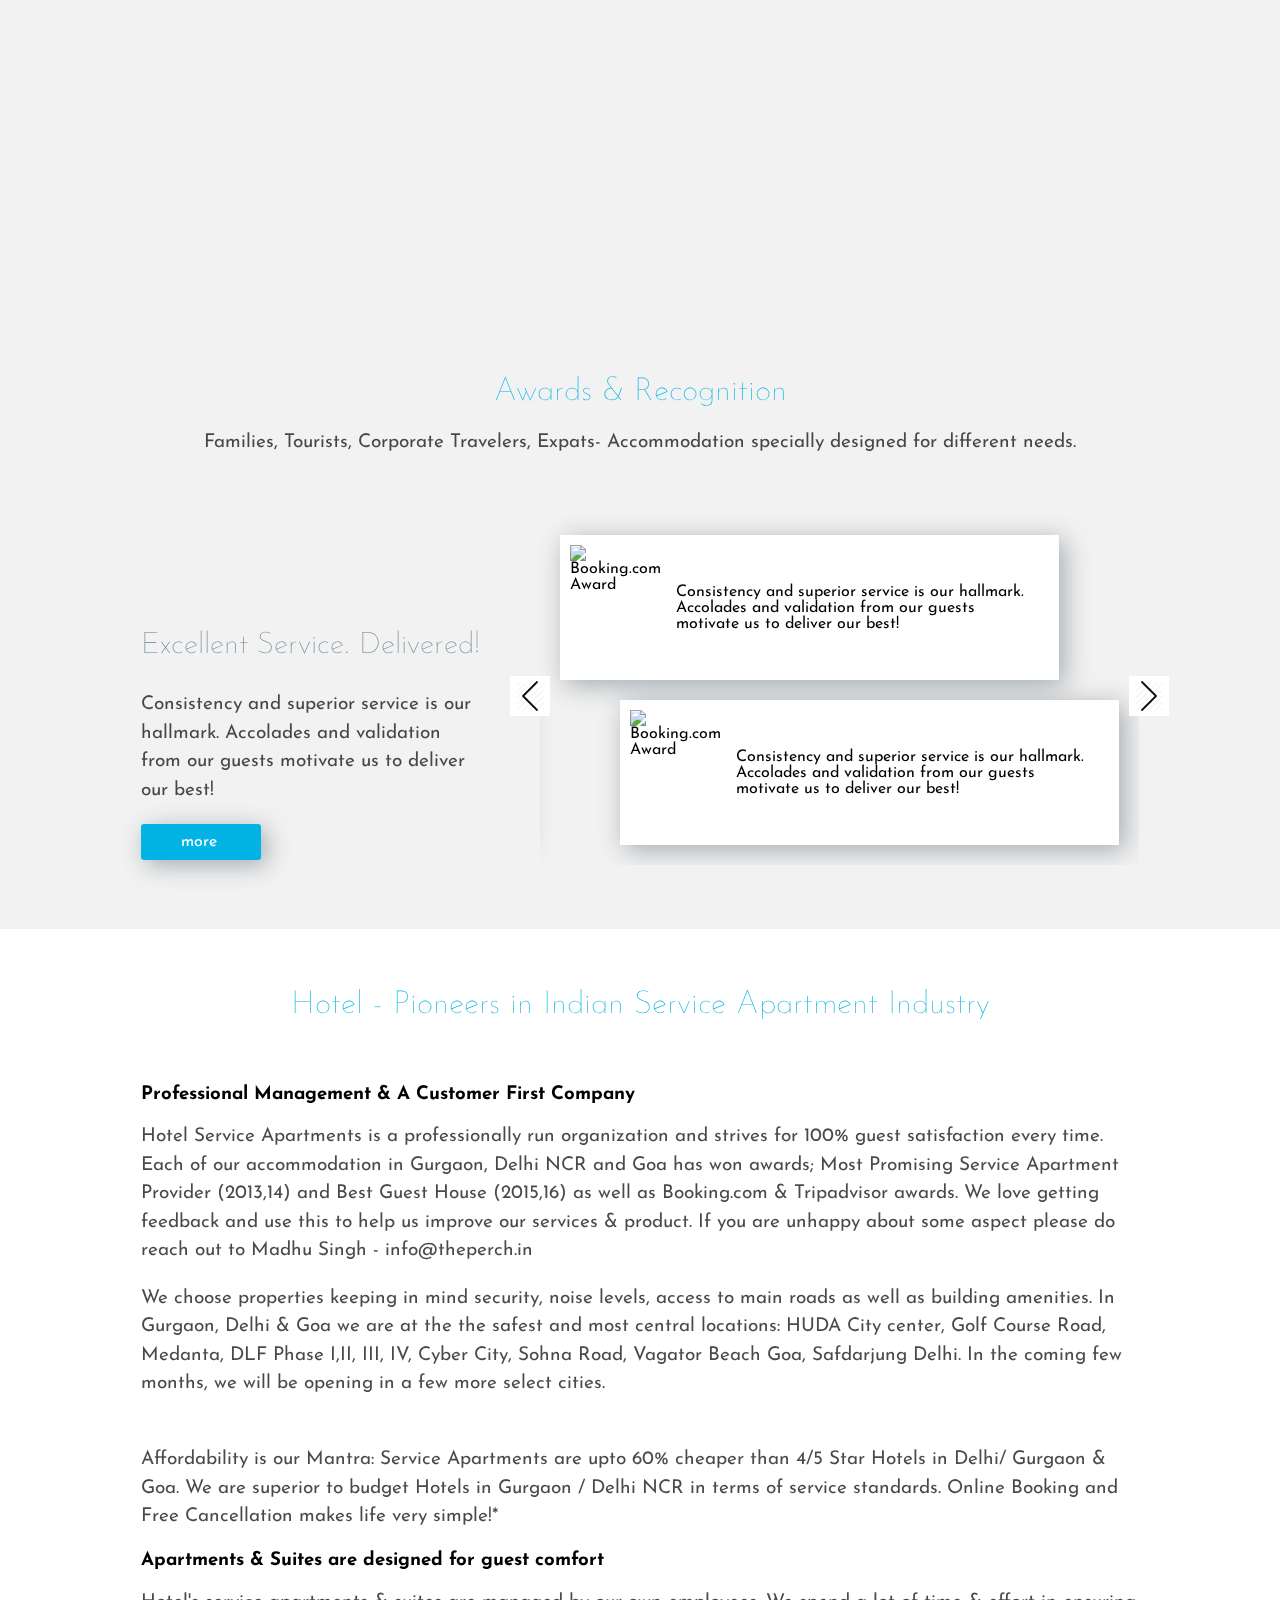
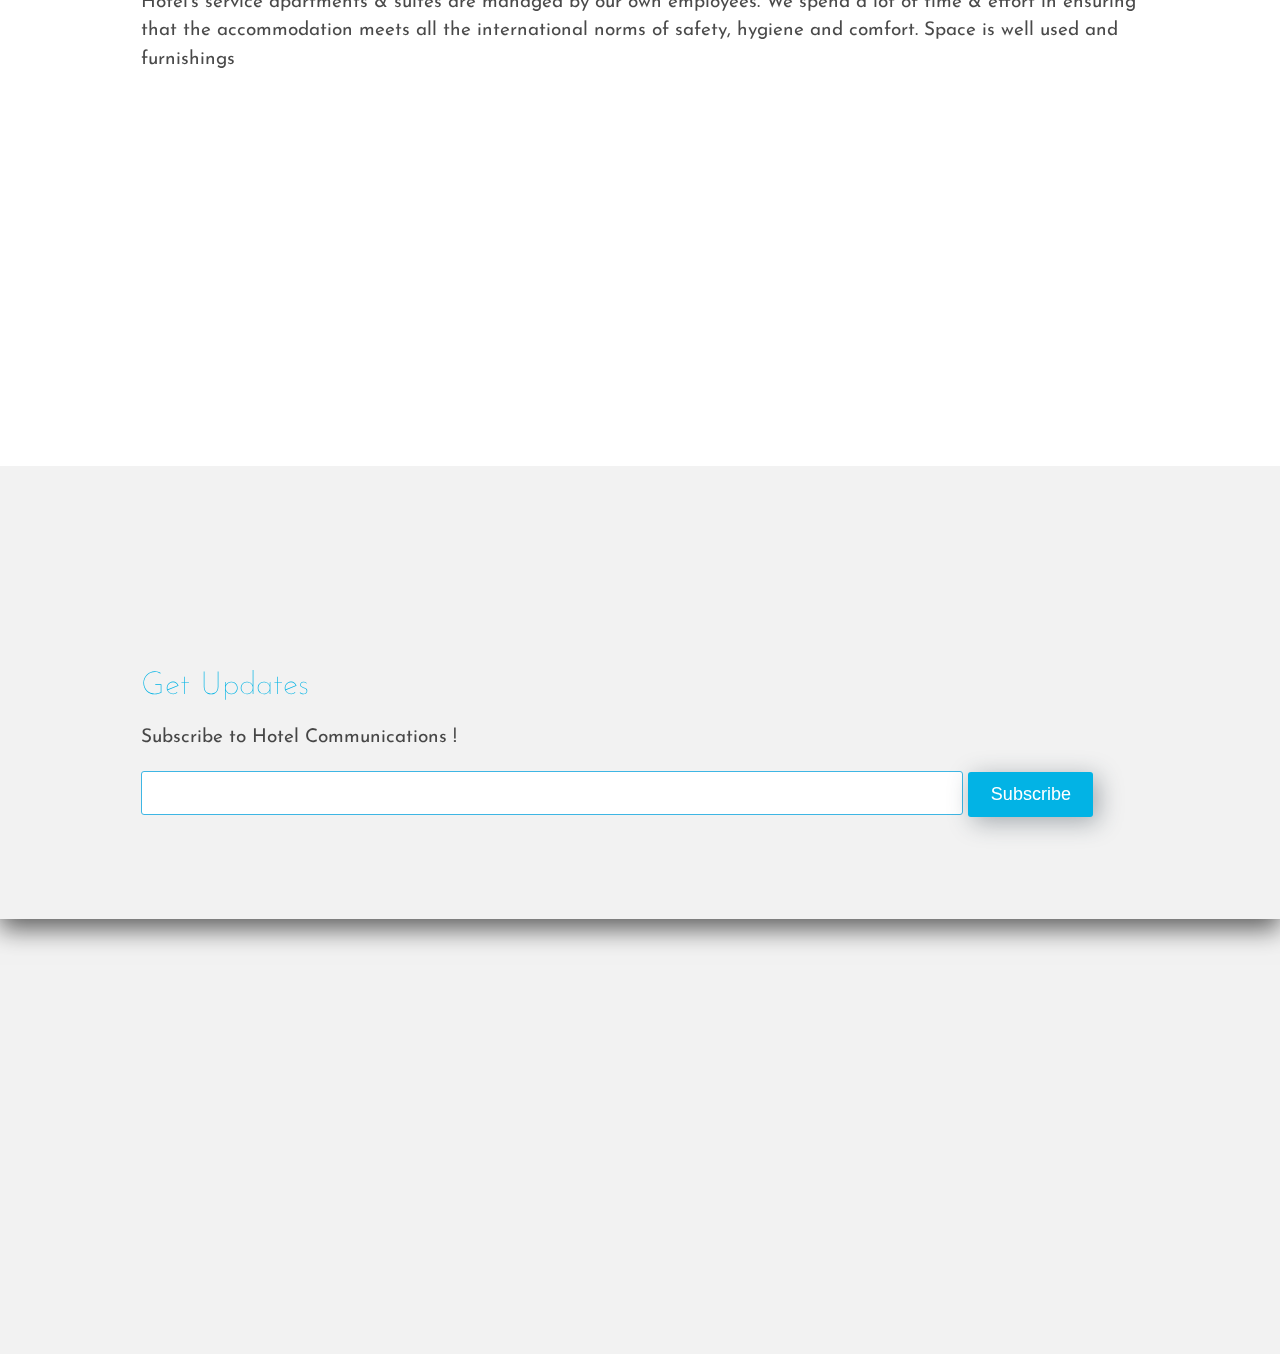
==== commit 2c353850: "slider add" ====
--- a/index.html
+++ b/index.html
@@ -10,7 +10,7 @@
 			<script  src="https://code.jquery.com/jquery-3.2.1.min.js"></script>
 			<link rel="stylesheet" href="https://opensource.keycdn.com/fontawesome/4.7.0/font-awesome.min.css">
 			<link rel="stylesheet" type="text/css" href="./slick/slick.css">
-			<script type = "text/javascript" src = "js/app.js"></script>
+			<link rel="stylesheet" href="css/animate.css">			
 		</head>
 		
 		<body>
@@ -22,26 +22,26 @@
 							<a href="/"><img src="https://abinash-kumar.github.io/AMP-Hotels/Accor/img/accordLogo.PNG" style="width:203px;height:55px;"></a>
 							<div class="">
 								<p style="line-height:1; margin: 7px;"><i class="fa fa-phone"></i> Booking Hotline</p>
-								<b>+91-8800461053</b>,
-								<b>+91-8375037435</b>
+								<b>+91-569846897</b>,
+								<b>+91-986589475</b>
 							</div>
 						</div>
 					</div>
 					
 					<div class="fixNav">
-						<div class="parentDiv nav grad" id="nav">
+						<div class="parentDiv nav grad animated flipInX"  id="nav">
 							<div class="framWidth flex">
 								<nav>
 									<ul class="navLst">
 										<li>Home</li>					
 										<li>Service Apartments
-											<div class="dorpDwn fadeInUp">
+											<div class="dorpDwn jackInTheBox">
 												<a href="/resorts-in-manali.html">Hotels in Manali</a>
 												<a href="/resorts-in-kasauli.html">Hotels in Kasauli</a>
 											</div>
 										</li>
 										<li>Guest House
-											<div class="dorpDwn">
+											<div class="dorpDwn jackInTheBox">
 												<a>menu in Kasauli </a>
 												<a>Service Apartments </a>
 												<a>menu in Kasauli </a>
@@ -50,7 +50,7 @@
 											</div>										
 										</li>
 										<li>Popular Properties
-											<div class="dorpDwn">
+											<div class="dorpDwn jackInTheBox">
 												<a>menu in Kasauli </a>
 												<a>Service Apartments </a>
 												<a>menu in Kasauli </a>
@@ -59,36 +59,36 @@
 											</div>
 										</li>
 										<li>About Hotel
-											<div class="dorpDwn">
-												<a href="/contact-us.html">Contact Us</a>
-												<a href="/food.html">Food &amp; Beverages</a>
-												<a href="/our-clients.html">Our Clients</a>
-												<a href="/why-the-perch.html">Why Us</a>
+											<div class="dorpDwn jackInTheBox">
+												<a href="#">Contact Us</a>
+												<a href="#">Food &amp; Beverages</a>
+												<a href="#">Our Clients</a>
+												<a href="#">Why Us</a>
 											</div>
 										</li>
 									</ul>
 								</nav>
-								<div class="cstmButton">Book Now</div>
+								<div class="cstmButton" id="bkNow">Book Now</div>
 							</div>
 						</div>
 					</div>
 					
 					<div style="" class="sliderTop">
-						<div class="sliderCard flex">
+						<div class="sliderCard flex wow zoomIn animated" >
 							<div class="sliderContainer">
 								
 									<div class="imgSpance slider regular">
-										<div>
+										<div class="">
 											<img src="img/img1.jpg" class="img img-responsive"/>
 										</div>
 										<div>
-											<img src="img/img1.jpg" class="img img-responsive"/>
+											<img src="http://idolza.com/a/f/l/luxurious-hotel-room-wallpaper-red-and-white_hotel-room-design_small-bathroom-renovations-pictures-renovation-ideas-photo-gallery-decorate-shower-design-for-your-plans-modern-designe.jpg" class="img img-responsive"/>
 										</div>
 										<div>
-											<img src="img/img1.jpg" class="img img-responsive"/>
+											<img src="https://wallpaperfx.com/uploads/wallpapers/2011/03/23/5132/preview_white-luxurious-interior.jpeg" class="img img-responsive"/>
 										</div>
 										<div>
-											<img src="img/img1.jpg" class="img img-responsive"/>
+											<img src="http://res.cloudinary.com/homado3/image/upload/w_1000%2Ch_750%2Cc_limit/635441535772988648_Lounge-Interior-Design-Background-HD-Wallpaper.jpg" class="img img-responsive"/>
 										</div>									
 									</div>
 								
@@ -106,7 +106,7 @@
 				
 				<section class="cardsindx">
 					<div class="framWidth flex cardsCnt flexStrech">
-						<div class="cardIndx cardOne ">
+						<div class="cardIndx cardOne wow slideInLeft animated">
 							<div class="cardIndxHead felxCenter">
 								<span>Online Reviews</span>
 							</div>
@@ -119,7 +119,7 @@
 								<p">Hotel has over 1500 genuine reviews on Tripadvisor, Booking.com, Google &amp; Airbnb</p>
 							</div>
 						</div>
-						<div class="cardIndx  cardTwo ">
+						<div class="cardIndx  cardTwo wow rotateInDownLeft animated">
 							<div class="cardIndxHead felxCenter">
 								<span>Online Reviews</span>
 							</div>
@@ -133,7 +133,7 @@
 								<p">Hotel has over 1500 genuine reviews on Tripadvisor, Booking.com, Google &amp; Airbnb</p>
 							</div>					
 						</div>
-						<div class="cardIndx  cardthre ">
+						<div class="cardIndx  cardthre wow rotateInDownRight animated">
 							<div class="cardIndxHead felxCenter">
 								<span>Online Reviews</span>
 							</div>
@@ -147,7 +147,7 @@
 								<p">Hotel has over 1500 genuine reviews on Tripadvisor, Booking.com, Google &amp; Airbnb</p>
 							</div>					
 						</div>
-						<div class="cardIndx  cardFor ">
+						<div class="cardIndx  cardFor wow slideInRight animated">
 							<div class="cardIndxHead felxCenter colorWite" style="border-bottom: 2px solid hsla(0, 0%, 100%, 0.38);">
 								<span>Online Reviews</span>
 							</div>
@@ -170,25 +170,25 @@
 						<p class=""> Family Service Apartments, Studios &amp; Corporate Guest Houses in Gurgaon</p>
 					</div>				
 					<div class="furPropImgCntr framWidth flex">
-						<div class="imgCard">
+						<div class="imgCard wow slideInRight animated">
 							<img src="img/img1.jpg" class="img img-responsive"/>
 							<div>Hotel Arbor - Golf Course</div>
 						</div>
-						<div class="imgCard">
-							<img src="img/img1.jpg" class="img img-responsive"/>
+						<div class="imgCard wow slideInLeft animated">
+							<img src="https://www.it-uzemelteto.hu/images/it-uzemelteto.jpg" class="img img-responsive"/>
 							<div>Hotel Arbor Suites...</div>
 						</div>					
 					</div>
-					<div class="furPropImgCntr framWidth flex">
-						<div class="imgCard">
-							<img src="img/img1.jpg" class="img img-responsive"/>
-							<div>Hotel Grove Apartments...</div>
-						</div>
-						<div class="imgCard">
-							<img src="img/img1.jpg" class="img img-responsive"/>
-							<div>Hotel Service Apartmen...</div>
-						</div>					
-					</div>				
+					<!-- <div class="furPropImgCntr framWidth flex"> -->
+						<!-- <div class="imgCard"> -->
+							<!-- <img src="img/img1.jpg" class="img img-responsive"/> -->
+							<!-- <div>Hotel Grove Apartments...</div> -->
+						<!-- </div> -->
+						<!-- <div class="imgCard"> -->
+							<!-- <img src="img/img1.jpg" class="img img-responsive"/> -->
+							<!-- <div>Hotel Service Apartmen...</div> -->
+						<!-- </div>					 -->
+					<!-- </div>				 -->
 				</section>
 				
 				<section class="gusetLst">
@@ -197,33 +197,33 @@
 						<p>Families, Tourists, Corporate Travelers, Expats- Accommodation specially designed for different needs.</p>
 					</div>
 					<div class="threeCntnr flex framWidth">
+						<div class="threeCard wow slideInRight animated">
+							<img src="http://tcc.com.ua/storage/gallery/images/hotels/9ec/9ecdf840a3f26344dca6b4e9f1d1fc84.jpg" class="img img-responsive"/>
+							<h3>Corporate Travelers</h3>
+							<div class="thrCrdText">							
+								<p>Located close to business hubs- WiFi, Cabs, Dinner, Business Desk &amp; Peaceful Environment</p>
+							</div>
+						</div>
 						<div class="threeCard">
+							<img src="http://idolza.com/a/f/l/luxurious-hotel-room-wallpaper-red-and-white_hotel-room-design_small-bathroom-renovations-pictures-renovation-ideas-photo-gallery-decorate-shower-design-for-your-plans-modern-designe.jpg" class="img img-responsive"/>
+							<h3>Corporate Travelers</h3>
+							<div class="thrCrdText">							
+								<p>Located close to business hubs- WiFi, Cabs, Dinner, Business Desk &amp; Peaceful Environment</p>
+							</div>
+						</div>
+						<div class="threeCard wow slideInLeft animated">
 							<img src="img/img1.jpg" class="img img-responsive"/>
 							<h3>Corporate Travelers</h3>
 							<div class="thrCrdText">							
 								<p>Located close to business hubs- WiFi, Cabs, Dinner, Business Desk &amp; Peaceful Environment</p>
 							</div>
-						</div>
-						<div class="threeCard">
-							<img src="img/img1.jpg" class="img img-responsive"/>
-							<h3>Corporate Travelers</h3>
-							<div class="thrCrdText">							
-								<p>Located close to business hubs- WiFi, Cabs, Dinner, Business Desk &amp; Peaceful Environment</p>
-							</div>
-						</div>
-						<div class="threeCard">
-							<img src="img/img1.jpg" class="img img-responsive"/>
-							<h3>Corporate Travelers</h3>
-							<div class="thrCrdText">							
-								<p>Located close to business hubs- WiFi, Cabs, Dinner, Business Desk &amp; Peaceful Environment</p>
-							</div>
 						</div>					
 					</div>					
 				</section>
 				
 				<section class="testonomial">
 					<div class="testCntr framWidth">
-						<div class="sliderCntr">
+						<div class="sliderCntr wow zoomIn animated">
 							<h2>Hotel's 1500 Online Reviews Help us Improve!</h2>
 							<p>Your feedback is very important to us</p>
 							<div class="Testimnomial">
@@ -250,9 +250,9 @@
 						<h2>Awards & Recognition</h2>
 						<p>Families, Tourists, Corporate Travelers, Expats- Accommodation specially designed for different needs.</p>
 					</div>	
-					<div class="framWidth clear flex">
+					<div class="framWidth flex">
 						<div class="trpyLft">
-							<div class="trpy">
+							<div class="trpy wow rollIn animated">
 								<i class="fa fa-trophy" aria-hidden="true"></i>
 							</div>
 							<div class="trphyTxt">
@@ -304,8 +304,8 @@
 							<h3>Apartments & Suites are designed for guest comfort</h3>
 							<p>Hotel's service apartments &amp; suites are managed by our own employees. We spend a lot of time &amp; effort in ensuring that the accommodation&nbsp;meets all the international norms of safety, hygiene and comfort. Space is well used and furnishings</p>
 						</div>
-						<div class="vidCnt">
-							<center><iframe width="80%" height="350" src="https://www.youtube.com/embed/qO1Wxzj4MVI" frameborder="0" allowfullscreen="" onclick="ga('send', 'event', { eventCategory: 'VideoPlay', eventAction: 'YouTubeHomePage', eventLabel: 'https://www.theperch.in/'});"></iframe>
+						<div class="vidCnt wow zoomIn animated">
+							<center><iframe width="100%" height="250" src="https://www.youtube.com/embed/qO1Wxzj4MVI" frameborder="0" allowfullscreen="" ></iframe>
 							</center>
 						</div>					
 					</div>
@@ -313,26 +313,109 @@
 				
 				<section class="subscribe">
 					<div class="framWidth">
-						<div class="trpy">
+						<div class="trpy wow rollIn animated">
 							<i class="fa fa-envelope-o"></i>
 						</div>
 						<h2>Get Updates </h2>
-						<p>Subscribe to perch Communications !</p>
-						<input type="text" class="inptBx" />
-						<div class="awrdMor pull-right">more</div>
+						<p>Subscribe to Hotel Communications !</p>
+						<form>
+						<input type="email" class="inptBx" />
+						<input type="submit" value="Subscribe" class="awrdMor awrdMorBtn pull-right"/>
 					</div>
 				</section>
 			</div>
-			<section class="footerSpace">
-				<footer class="footer" id="footer">
-					footer here
+			
+			<section>
+				<footer class="footerFix ">
+					<div class="footer" id="footer">
+						<div class="FtrCntnr framWidth flexCenter">
+							<div class="ftrLft">
+								<h2>Valuable Clients</h2>
+								<ul>
+									<li><a href="#">Our Clients</a></li>
+									<li><a href="#">Corporate Guests</a></li>
+									<li><a href="#">Japanese Guests</a></li>
+									<li><a href="#">Medical Tourists</a></li>
+									<li><a href="#">Book Now</a></li>
+								</ul>
+							</div>
+							<div class="ftrCenter">
+								<h2>Contact Details</h2>
+								<div><p>India Office: xxx, Sector-xx, Gurgaon, Haryana -122002 +91-658948579, 2564897456</p></div>
+								<div><p>Australia Office: 40 Highview Crescent, Macleod, Victoria, Australia - 3085 +61-411696780 Email: info@nodal.direct</p></div>
+							</div>
+							<div class="ftrRight">
+								<h2>Follow Us</h2>
+								<ul class="flex">
+									<li><a href="#"><i class="fa fa-twitter"></i></a></li>
+									<li><a href="#"><i class="fa fa-facebook"></i></a></li>
+									<li><a href="#"><i class="fa fa-linkedin"></i></a></li>
+									<li><a href="#"><i class="fa fa-google-plus"></i></a></li>
+								</ul>
+							</div>
+						</div>
+						<hr>
+						<div class="framWidth flexCenter">
+							<div class="ftrPay flex">
+								<span>SECURE ONLINE PAYMENT</span><img src="img/secure-card.png" />
+							</div>
+							<div class="btmLnk">
+								<ul class="flex">
+									<li><a href="#">Home</a></li>
+									<li><a href="#">Contact Us</a></li>
+									<li><a href="#">Privacy Policies</a></li>
+									<li><a href="#">About us</a></li>
+									<li><a href="#">Our Blog</a></li>
+								</ul>
+							</div>							
+						</div>
+						<div class="frtLine"> © Copyright 2017-2018 <b>|</b> All Rights Reserved <b>|</b> <a href="#">Our Blog  </a> <b>|</b> Powered by <a href="https://nodal.direct" target="_blank"> Nodal Platform </a>  </div>
+					</div>
 				</footer>
+			</section>
+			<div class="clear"><section class="footerSpace"></section></div>
+			
+			
+			<!-- html for book now form -->
+			<section class="bookNowFrom" id="bookNowFrom">
+				<div class="flex bkfrmCntnr">
+					<img src="https://abinash-kumar.github.io/AMP-Hotels/Accor/img/accordLogo.PNG" style="width:203px;height:55px;">
+					<form>
+						<div class="inputCntnr">
+							<label>Select Property</label>
+							<select class="slectInput">
+								<option></option>
+								<option></option>
+								<option></option>
+								<option></option>
+							</select>
+						</div>
+						<div class="inputCntnr">
+							<label>Select Property</label>
+							<input type="text" />
+						</div>
+						<div class="inputCntnr">
+							<label>Select Property</label>
+							<input type="text" />
+						</div>
+						<div class="inputCntnr">
+							<label>Select Property</label>
+							<input type="text" />
+						</div>
+						<div class="inputCntnr">
+							<input type="submit" value="Procede" class="bknowBtn" />
+						</div>
+					</form>
+				</div>
+				<div class="bkcls">X</div>
 			</section>
 			
 			
 	<!-- Slider coniguration for index page		 -->
 			<script src="https://code.jquery.com/jquery-2.2.0.min.js" type="text/javascript"></script>
 			<script src="slick/slick.js" type="text/javascript" charset="utf-8"></script>
+			<script src="js/wow.min.js"></script>
+			<script type = "text/javascript" src = "js/app.js"></script>
 			<script type="text/javascript">
 			$(document).on('ready', function() {
 				$(".regular").slick();
@@ -341,9 +424,18 @@
 				$('.slick-prev').html('<div class="sldrNav sldrNavLeft"><img src="img/left.png" /></div>');
 				$('.slick-next').html('<div class="sldrNav sldrNavRight"><img src="img/right.png" /></div>');				
 			});
-			
-			
-
+			</script>
+			<script>
+				wow = new WOW(
+				  {
+					animateClass: 'animated',
+					offset:       200,
+					callback:     function(box) {
+					  console.log("WOW: animating <" + box.tagName.toLowerCase() + ">")
+					}
+				  }
+				);
+				wow.init();
 			</script>
 
 		</body>
--- a/css/style.css
+++ b/css/style.css
@@ -1,3 +1,14 @@
+	@media screen and (min-width: 8px) and (max-width: 1175px) {
+		.cstmBody{
+			min-width: 998px;
+		}
+		
+		.inputCntnr>input, .slectInput{
+			width:110px ! important;
+		}
+	}
+	
+	
 	article,aside,details,figcaption,figure,footer,header,hgroup,main,nav,section,summary{
 		display:block;
 	}
@@ -33,86 +44,74 @@
 	}
 	
 	 p {
-		color: rgba(12, 12, 12, 0.55);
+		color: rgba(12, 12, 12, 0.75);
 		font-size: 19px;
 		line-height: 1.5;
 	}
 	
 	.cstmBody{
+		min-width: 998px;
 		background:#f2f2f2;
 		box-shadow: 0 10px 24px 0 rgba(0,0,0,.61);
 	}
 	.staticht{
-		height: 65px;
-		width:100%;
-		height: 130px;		
-	}
-	
-	
-	/* css for navbar animation  */
-	
-	@-webkit-keyframes flipInX {
-	  0% {
-		-webkit-transform: perspective(400px) rotateX(90deg);
-		transform: perspective(400px) rotateX(90deg);
-		opacity: 0;
-	  }
+		height: 66px;
+		width:100%;		
+	}
+	
+	
 
-	  40% {
-		-webkit-transform: perspective(400px) rotateX(-10deg);
-		transform: perspective(400px) rotateX(-10deg);
-	  }
-
-	  70% {
-		-webkit-transform: perspective(400px) rotateX(10deg);
-		transform: perspective(400px) rotateX(10deg);
-	  }
-
-		.fadeInUp {
-		  -webkit-animation-name: fadeInUp;
-		  animation-name: fadeInUp;
-		}
-	}
 	
 	/* animation ends here */
 	
 	.navLst li:hover .dorpDwn{
-		display: block;    
-	}
-	
-	
-		.dorpDwn{
-			box-shadow: 0px 8px 16px 0px rgba(0,0,0,0.2);
-			padding-bottom: 10px;
-			padding-top: 10px;
-			text-align: center ! important;
-			min-width: 200px;
-			display: none;
-			position: absolute;
-			top: 100%;
-			background: #fff;
-			animation: flipInX .50s linear;
-		}
+		display: block; 
+		border-left:1px solid rgba(255, 255, 255, 0.15);
+	}
+	
+	.navLst li{
+		border-left:1px solid #333;
+		padding:0px 20px;
+		transition:0.5s;
+	}
+	.navLst li:hover{
+		border-left:1px solid rgba(255, 255, 255, 0.15);
+		background:#000;
+	}
+	
+	.dorpDwn{
+		box-shadow: 0px 8px 16px 0px rgba(0,0,0,0.2);
+		text-align: center ! important;
+		min-width: 200px;
+		display: none;
+		position: absolute;
+		top: 100%;
+		left:-1px;
+		background: #333;
+		animation: flipInX .70s linear;
+		min-width:250px;
+	}
 		
 	.dorpDwn a {
 		transition: 0.4s;
 		font-size: 1.1em;
-		color: #626262;
-		padding: 10px 5px;
+		color: #fff;
+		padding: 15px 5px;
 		text-decoration: none;
 		display: block;
 		text-align: left;
 		line-height:1;
 		text-align:center;
+		
 	}
 	
 	.dorpDwn a:hover{
-		background:#ccc;
+		background:#000;
 		color:#fff;
 	}
 	
 	.dorpDwn a:not(:last-child) {
-		border-bottom: 1px solid #e9e9e9;
+		border-bottom: 1px solid rgba(255, 255, 255, 0.15);
 	}
 	
 	.header{
@@ -122,7 +121,7 @@
 		top:0px;
 		background:#fff;
 		z-index:10000;
-		box-shadow: 0px 10px 90px 0 rgba(46,61,73,.15);
+		box-shadow: 0 0 40px 0 rgba(0,0,0,0.1);
 		border-bottom: 1px solid #eaeaea;
 	}
 	
@@ -166,10 +165,13 @@
 	.nav{
 		box-shadow: 0 3px 25px rgba(0,0,0,.26);
 		display:flex;
-		transition:.3s;
-	}
-	
-	nav{
+		transition:.4s;
+	}
+	
+	#nav{
+		transition:01s;
+	}
+	nav{		
 		width:80%;
 	}
 	
@@ -198,7 +200,7 @@
 	
 	.flex{		
 		display: flex;
-		justify-content: space-between;
+		justify-content: space-around;
 		align-items: center;
 	}
 	
@@ -235,6 +237,8 @@
 	}
 	
 	.sliderTop{
+		padding-top:64px;
+		padding-bottom:64px;
 		position:relative;
 		height: 530px; 
 		width:100%;
@@ -243,7 +247,7 @@
 	}
 	
 	.sliderCard{
-		height: 100%;
+		margin-top: 12px;
 		position: absolute;
 		width: 100%;
 		background:transperent;
@@ -298,7 +302,6 @@
 	.cardsindx{
 		background-color:#26262d;
 		padding:5% 0;
-		margin-bottom:8%;
 	}
 	
 	.cardIndx{
@@ -378,14 +381,14 @@
 	}
 	
 	.imgCard img{
-		width:100%;
-		height:100%;
+		width:450px;
+		height:280px;
 	}
 	
 	.imgCard{
 		padding:10px;
-		background:#fff;
-		box-shadow: 5px 5px 25px 0 rgba(46,61,73,.4);
+		background:#fff;		
+		box-shadow: 0px 3px 5px 0 rgba(46,61,73,.4);
 	}
 	
 	.imgCard{
@@ -393,7 +396,8 @@
 	}
 	
 	.furProp{
-		margin-bottom:8%;
+		padding:5% 0px;
+		background:#fff;
 	}
 	
 	.furPropImgCntr{
@@ -406,14 +410,15 @@
 	}  
 
 	.threeCard img{
-		width:100%;
-		height:100%;
+		width:310px;
+		height:160px;
 	}
 	
 	.threeCard{
+		width:310px;
 		background:#fff;
 		margin:1.2%;
-		box-shadow: 5px 5px 25px 0 rgba(46,61,73,.4);
+		box-shadow: 5px 5px 15px 0 rgb(197, 197, 197);
 	}
 	
 	.threeCard:nth-child(1) > .thrCrdText{
@@ -448,7 +453,8 @@
 	}	
 	
 	.gusetLst{
-		margin-bottom:8%;
+		background: #f2f2f2;
+		padding: 5% 0px;
 	}
 	
 	
@@ -458,7 +464,7 @@
 		background-attachment:fixed;
 		background-repeat:no-repeat;
 		background-size:cover;
-		margin-bottom:8%;
+		padding:8% 0px;
 	}
 	
 	.testCntr{
@@ -575,20 +581,32 @@
 		padding:10px 40px;
 		border-radius:3px;
 		transition:.3s;
-	}
+		cursor:pointer;
+	}
+	
+	.awrdMorBtn{
+		outline: none;
+		border: none;
+		width: 125px;
+		padding: 12px;
+		font-size: 18px;
+	}
+	
 	.awrdMor:hover{
 		box-shadow:none;
 	}
 	
 	.awards{
-		margin-bottom:8%;
+		padding:5%;
+		overflow:hidden;
 	}
 	
 	.vidCnt{
+		width:50%;
 		padding: 2%;
 		margin: auto;
-		background: #ececec;
-		box-shadow: 5px 5px 25px 0 rgba(46,61,73,.4);
+		background: #ffffff;
+		box-shadow: 0px 0px 7px 0 rgba(46,61,73,.4);
 		margin-top: 5%;
 		border: 5px solid #fff;
 		border-radius: 10px;
@@ -609,24 +627,27 @@
 		border:1px solid #3eb6e4;
 		padding-left:20px;
 		color:#3eb6e4;
+		border-radius:3px;
+		font-size:20px;
 	}
 	.subscribe{
 		padding-bottom:8%;
 	}
 	
-	.footer{
+	.footerFix{
 		position:fixed;
 		bottom:0px;
 		z-index:-200;
 		right:0px;
-		left:0px;
-		height:350px;
+		left:0px;		
 		background:#333;
-		color:#fff;
-		font-size:80px;
-		display:flex;
-		justify-content:center;
-		align-items:center;
+	}
+	
+	.footer{
+		width:100%;
+		color:#fff;
+		position:fixed;
+		bottom:0px;
 	}
 	
 	.slick-arrow:hover{
@@ -676,4 +697,188 @@
 		right:30px;
 		top:70%;
 	}
-	+	
+	.FtrCntnr{
+		padding:5% 0px 1% 0px;
+	}
+	
+	.ftrLft{
+		width:30%;
+	}
+	
+	.ftrCenter div p{
+		color:#898989;
+		font-size: 16px;
+	}
+	
+	.ftrCenter{
+		width:40%;		
+	}
+	
+	.flexCenter{
+		display:flex;
+		justify-content:center;
+	}
+	
+	.ftrRight>h2{
+		color:#898989;
+	}
+	.ftrRight{
+		width:30%;
+	}
+	
+	.ftrRight>ul li{
+		height:50px;
+		width:50px;
+		background:#fff;
+		border-radius:50%;
+		display:flex;
+		justify-content:center;
+		align-items:center;
+		box-shadow: inset 0px 0px 25px rgba(51, 51, 51, 0.10);
+		border: 1px solid #616161;
+		
+	}
+	
+	.ftrLft>ul li{
+		list-style:none;
+		line-height:2;
+	}
+	
+	.ftrLft>ul li > a{
+		color:#898989;
+		text-decoration:none;
+	}
+	
+	
+	.ftrRight>ul li > a{
+		color:#333333;
+		font-size:30px;
+	}
+	
+	.ftrRight>ul{
+		list-style:none;
+	}
+	
+	.footer>hr{
+		width:998px;
+		border: 1px solid #9E9E9E;
+	}
+	
+	.addrs{
+		width:40%;
+		
+	}
+	
+	.btmLnk>ul>li a{
+		color:#333333;
+		text-decoration:none;
+	}
+	.btmLnk>ul>li{
+		list-style:none;
+		padding:5px 15px;
+		background:#fff;
+		border-radius:20px;
+	}
+	
+	.btmLnk{
+		width:60%;
+	}
+	
+	.frtLine>a{
+		color:#02b3e4;
+	}
+	
+	.frtLine{
+		background:#000;
+		text-align:center;
+		padding:3px 0px;
+	}
+	
+	.footerSpace{
+		position:absolute;
+		width:100%;
+		z-index: -50000;
+	}
+	.clear {
+		clear: both;
+		content: "";
+		display: table;
+	}
+	
+	.ftrPay{
+		display: flow-root;
+	}
+	
+	.ftrPay>img{
+		height:30px;
+	}
+	
+	
+	
+	/* css for boook now form  */
+	
+	.bookNowFrom{
+		position:fixed;
+		top:0px;
+		left:0px;
+		right:0px;
+		height:130px;
+		background:#333;
+		z-index:50000;
+		transform: translate(0px,-130px);
+		transition:.5s;		
+	}
+	
+	.bkfrmCntnr>img{
+		width: 203px;
+		height: 55px;
+	}
+	
+	.bkfrmCntnr{
+		height:130px;
+		width:90%;
+		margin:auto;
+	}
+	
+	.inputCntnr{
+		height:55px;
+		color:#fff;
+		text-align:center;
+		display: inline-grid;
+	}
+	
+	.inputCntnr>input, .slectInput{
+		width:150px;
+		padding: 5px;
+		margin-top: 5px;
+		outline:none;
+		border-radius:1px;
+		border:none;
+		border-style:none;
+	}
+	
+	.bknowBtn{
+		height: 30px;
+		outline:none;
+		border-radius:3px;
+		border:none;
+		border-style:none;
+		background-color: #eb5424;
+		border: 1px solid #e14615;
+		color:#fff;
+		margin-top:15px ! important;
+	}
+	
+	.bknowBtn:hover {
+		background-color: #ca3f12;
+		border-color: #a93510;
+	}
+	
+	.bkcls{
+		position:absolute;
+		top:20px;
+		right:3%;
+		color:#fff;
+		cursor:pointer;
+	}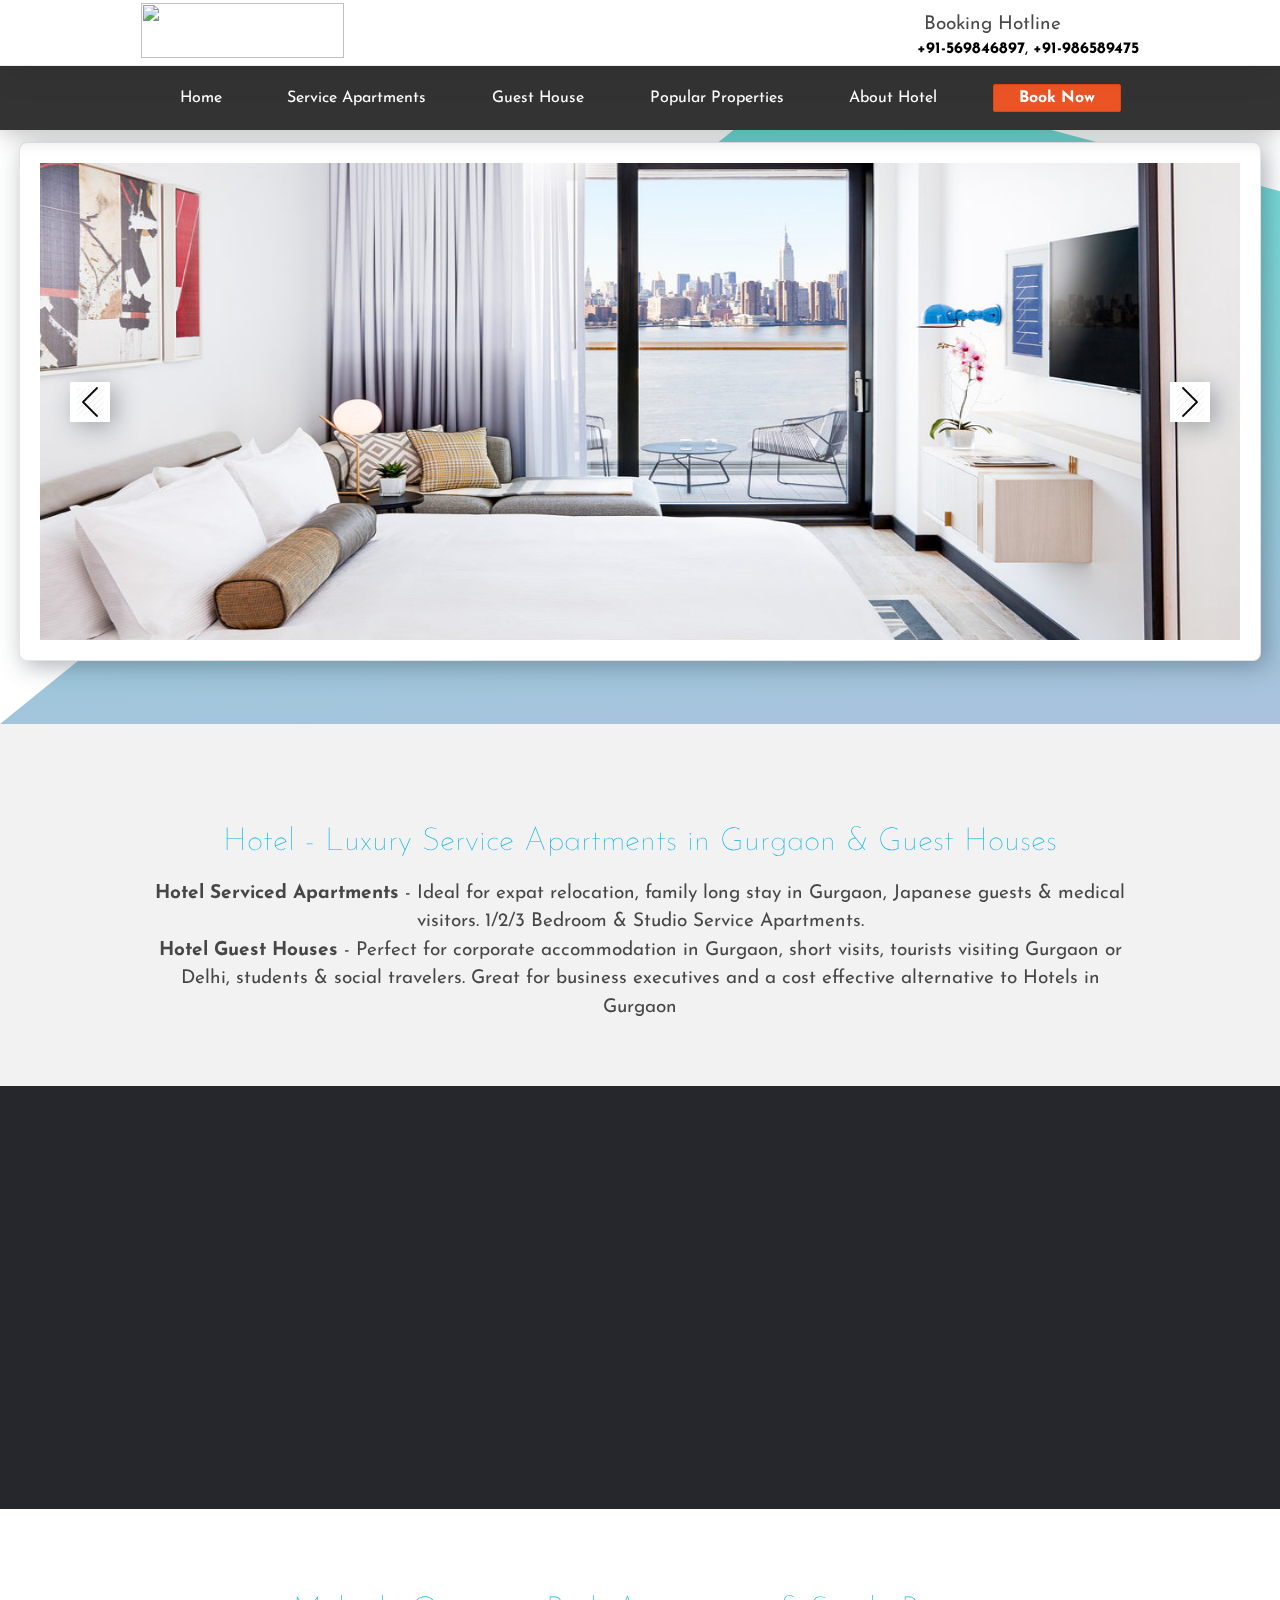
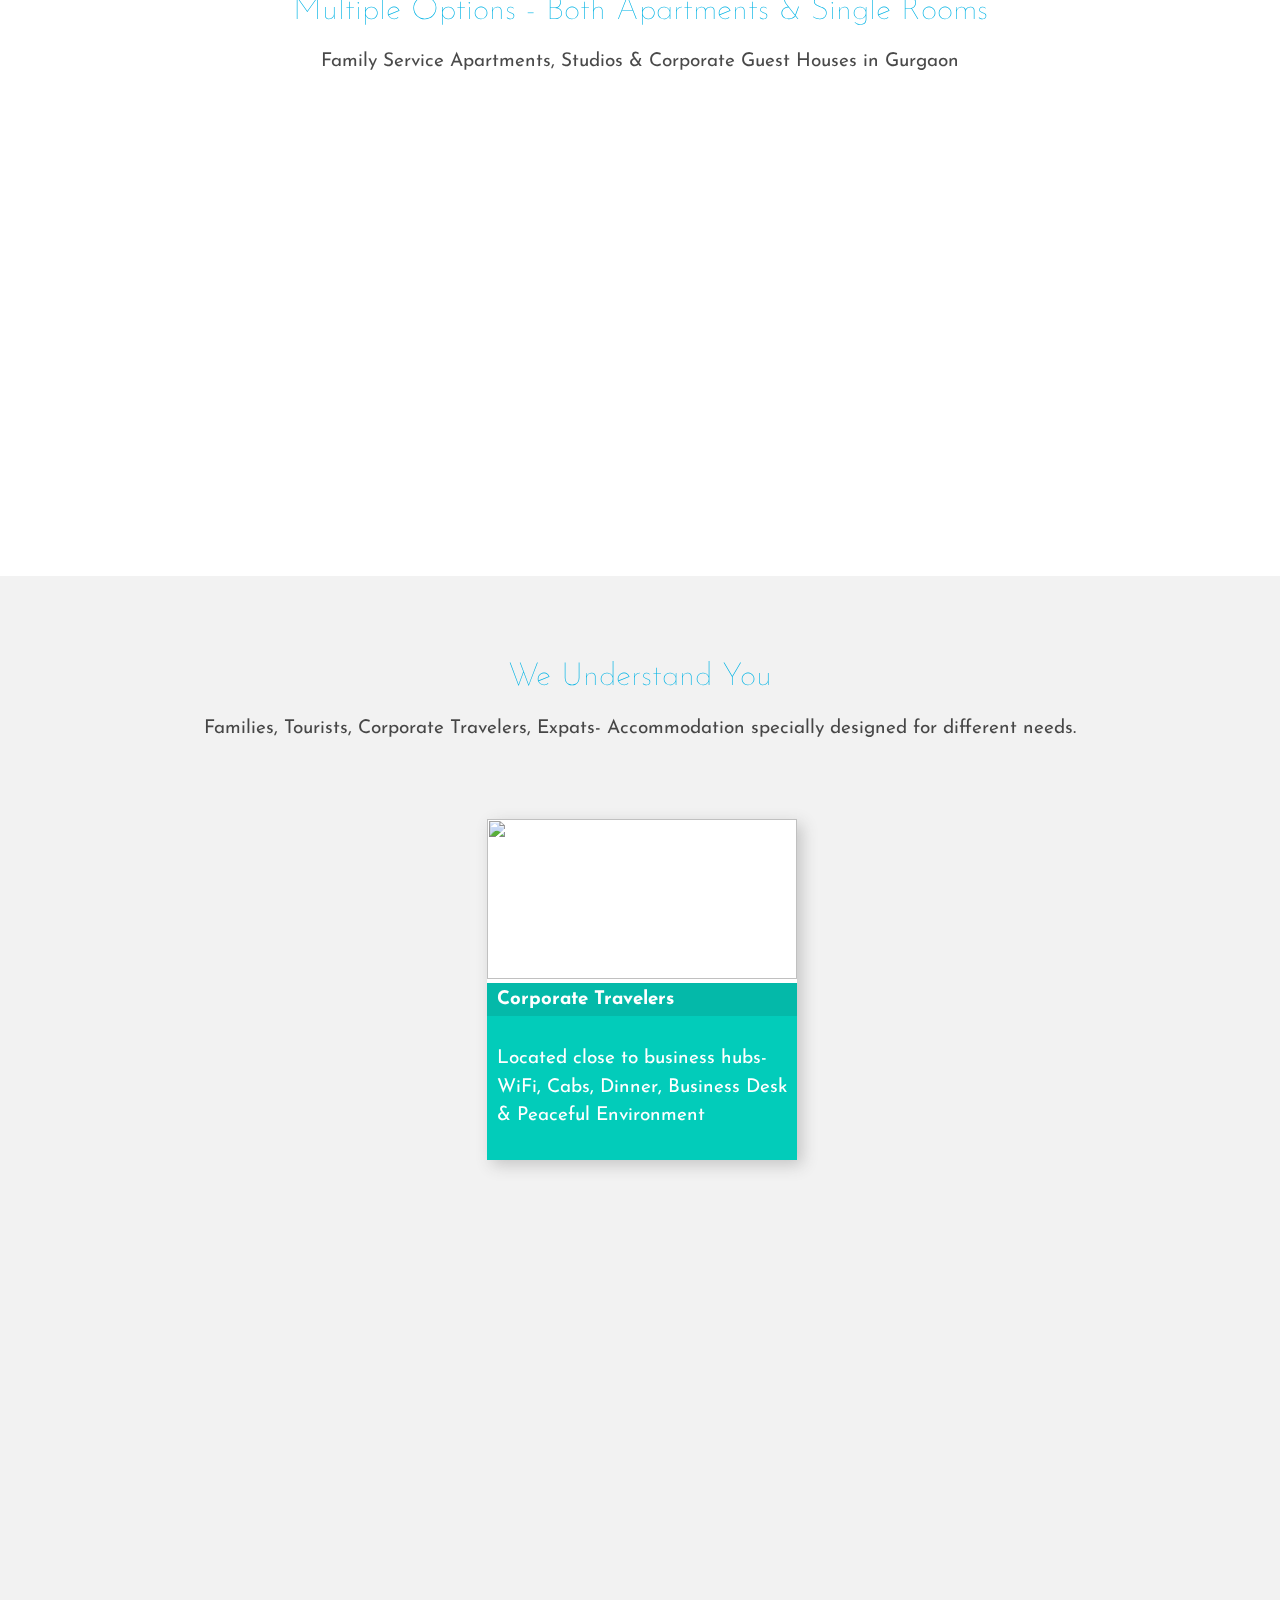
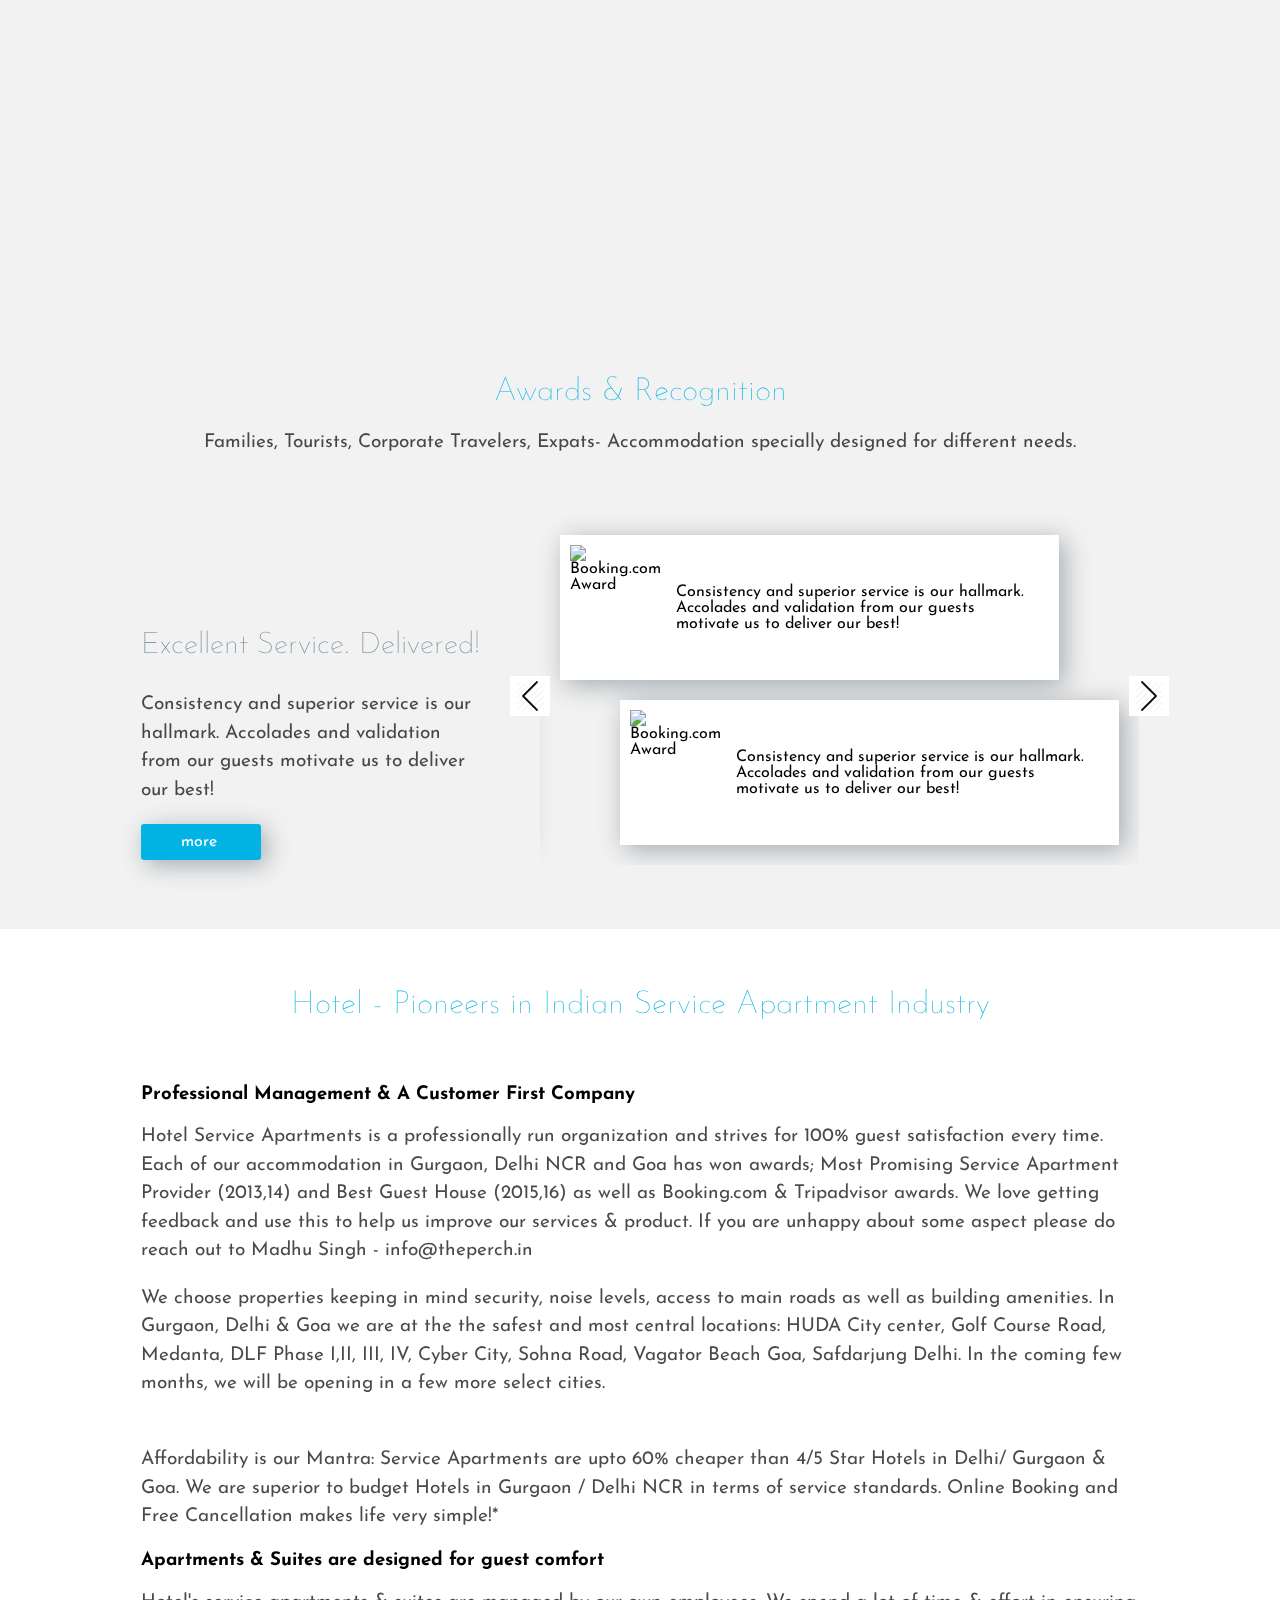
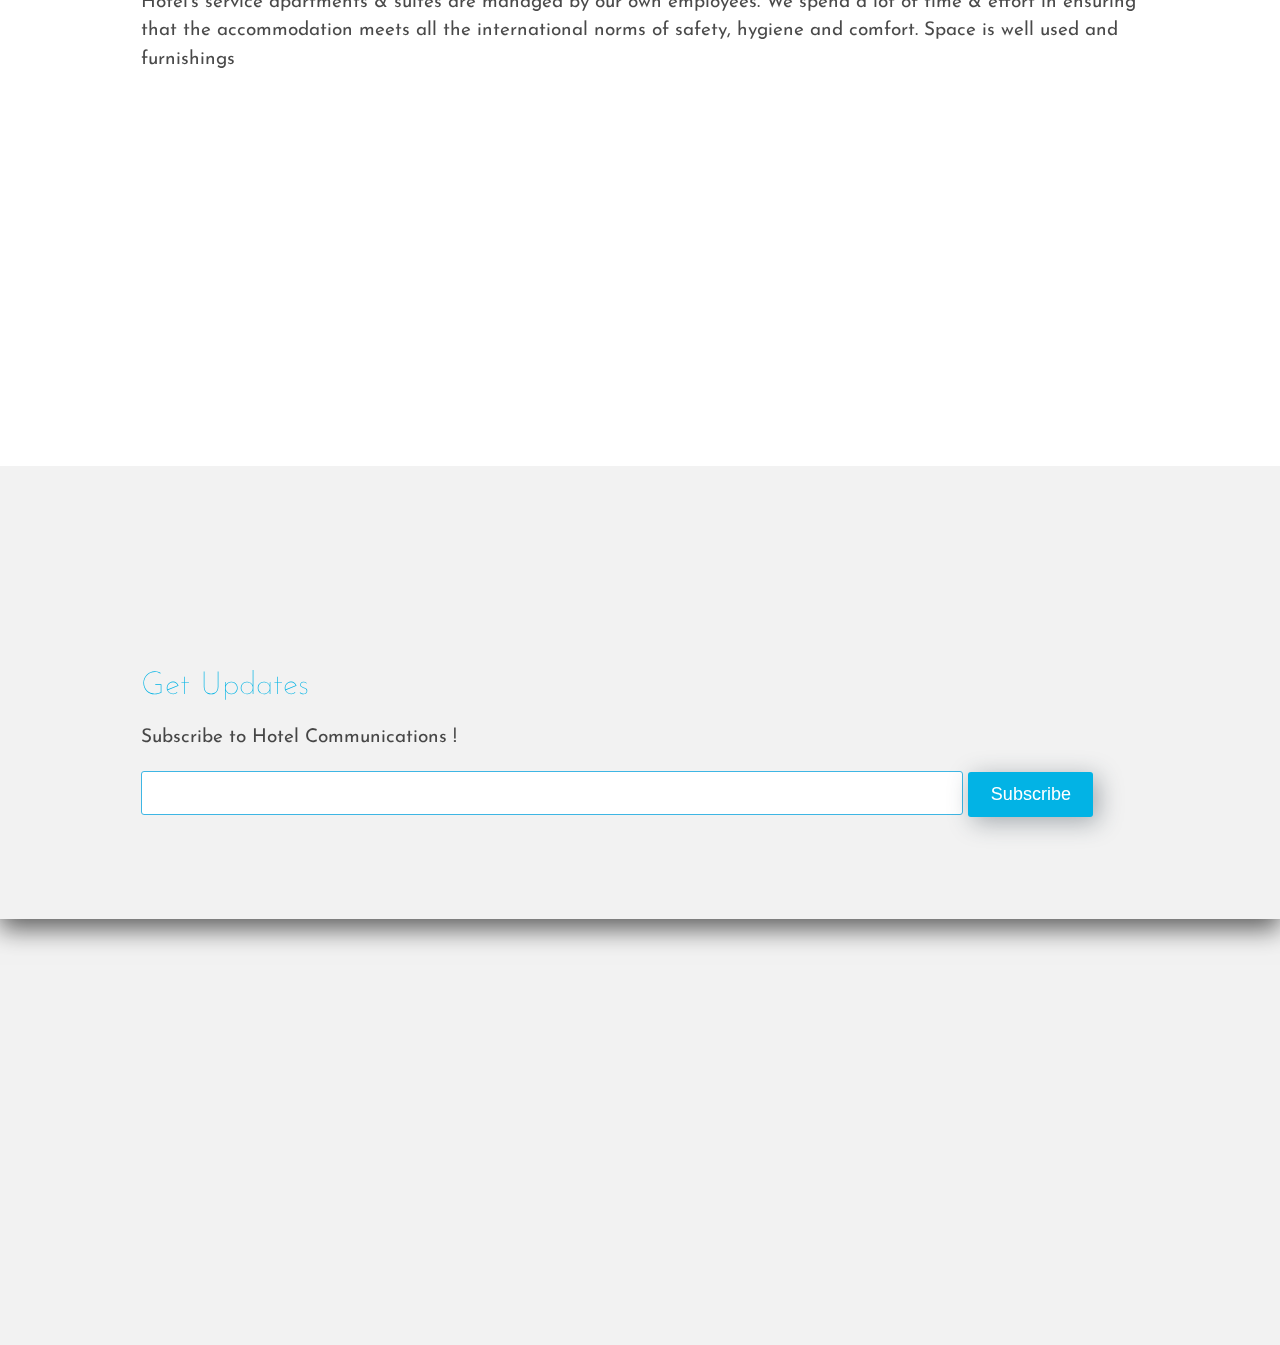
==== commit 9c0cbfee: "slider add" ====
--- a/index.html
+++ b/index.html
@@ -19,7 +19,7 @@
 					<div class="staticht"></div>
 					<div class="parentDiv header">
 						<div class="framWidth HeaderContainr">
-							<a href="/"><img src="https://abinash-kumar.github.io/AMP-Hotels/Accor/img/accordLogo.PNG" style="width:203px;height:55px;"></a>
+							<a href="/"><img src="http://www.reputize.in/sitepanel/assets/pages/img/login/nodal-logo.jpg" style="width:203px;height:55px;"></a>
 							<div class="">
 								<p style="line-height:1; margin: 7px;"><i class="fa fa-phone"></i> Booking Hotline</p>
 								<b>+91-569846897</b>,
@@ -379,7 +379,7 @@
 			<!-- html for book now form -->
 			<section class="bookNowFrom" id="bookNowFrom">
 				<div class="flex bkfrmCntnr">
-					<img src="https://abinash-kumar.github.io/AMP-Hotels/Accor/img/accordLogo.PNG" style="width:203px;height:55px;">
+					<img src="http://www.reputize.in/sitepanel/assets/pages/img/login/nodal-logo.jpg" style="width:203px;height:55px;">
 					<form>
 						<div class="inputCntnr">
 							<label>Select Property</label>
--- a/css/style.css
+++ b/css/style.css
@@ -881,4 +881,12 @@
 		right:3%;
 		color:#fff;
 		cursor:pointer;
+	}
+	
+	.threeCard:hover{
+		box-shadow: 0 1px 2px rgba(0, 0, 0, 0.2);
+	}
+	
+	.imgCard:hover{
+		box-shadow: 0 1px 2px rgba(0, 0, 0, 0.2);
 	}